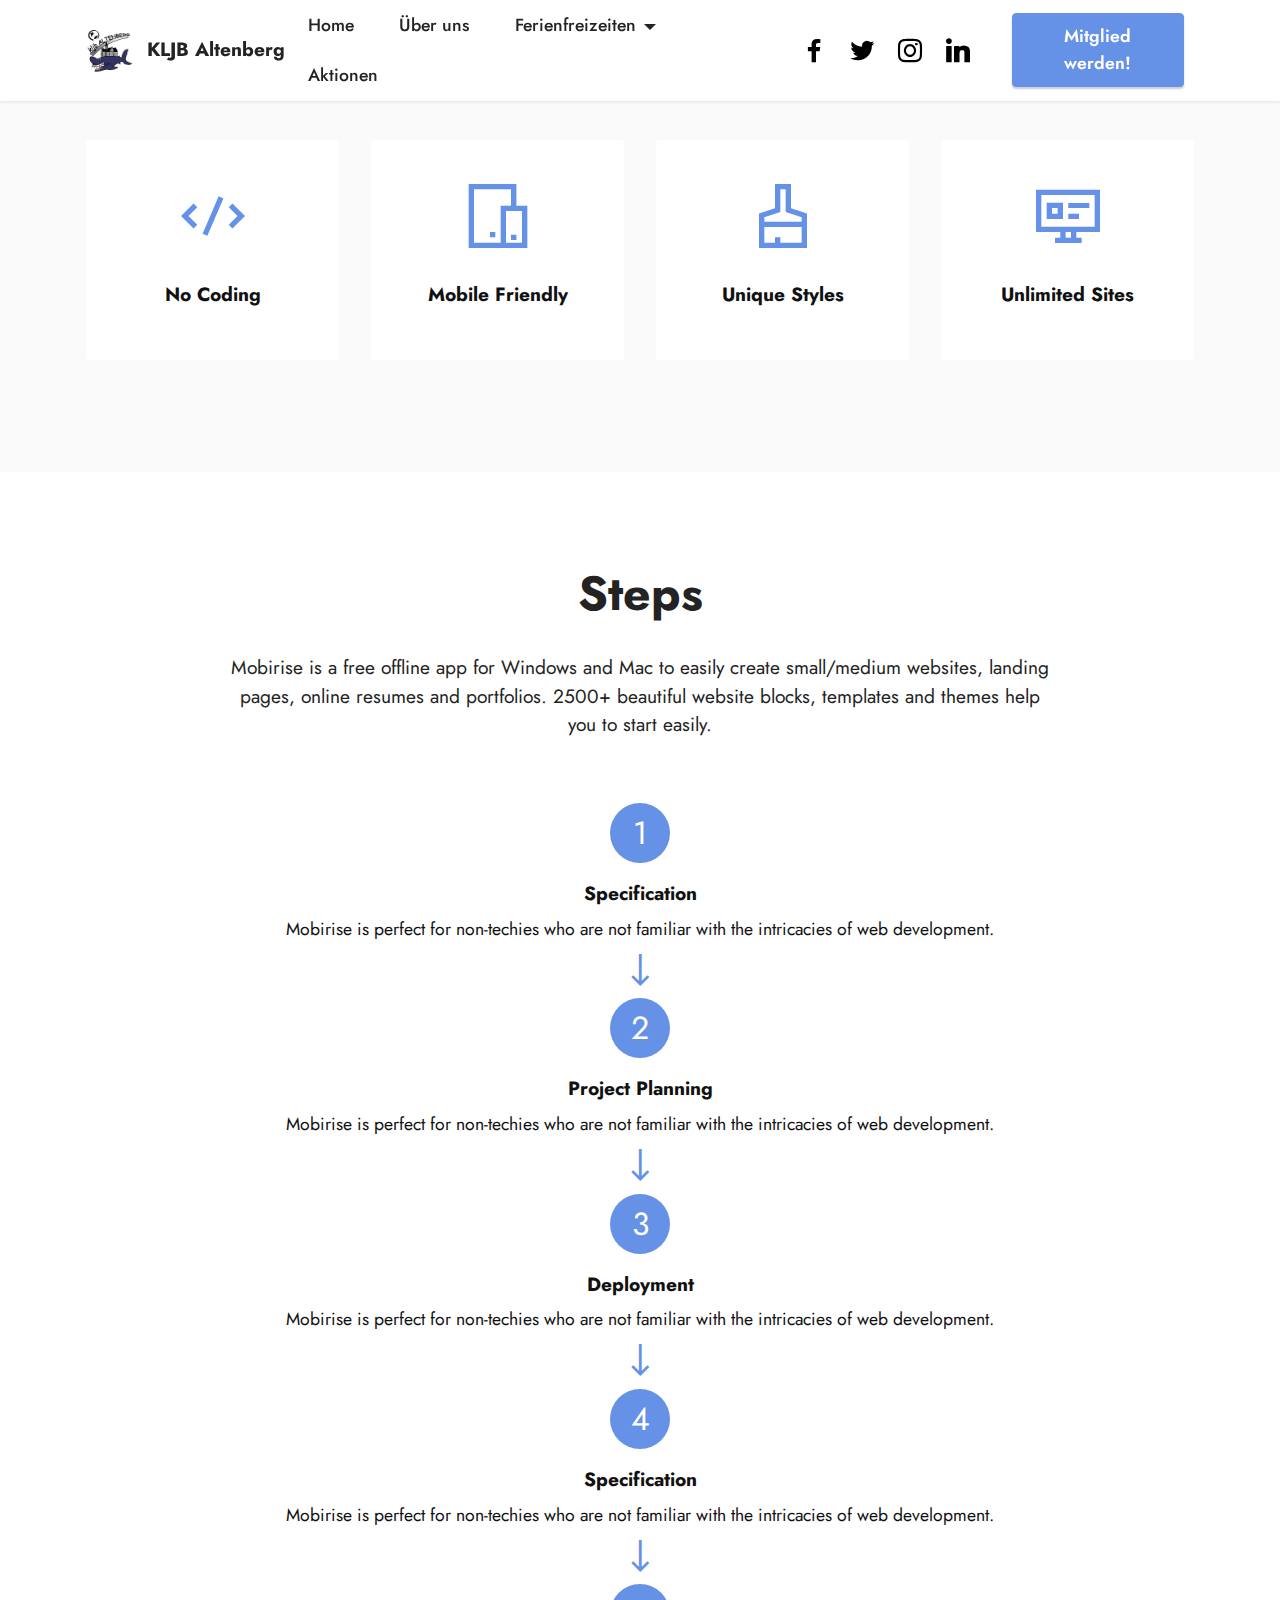
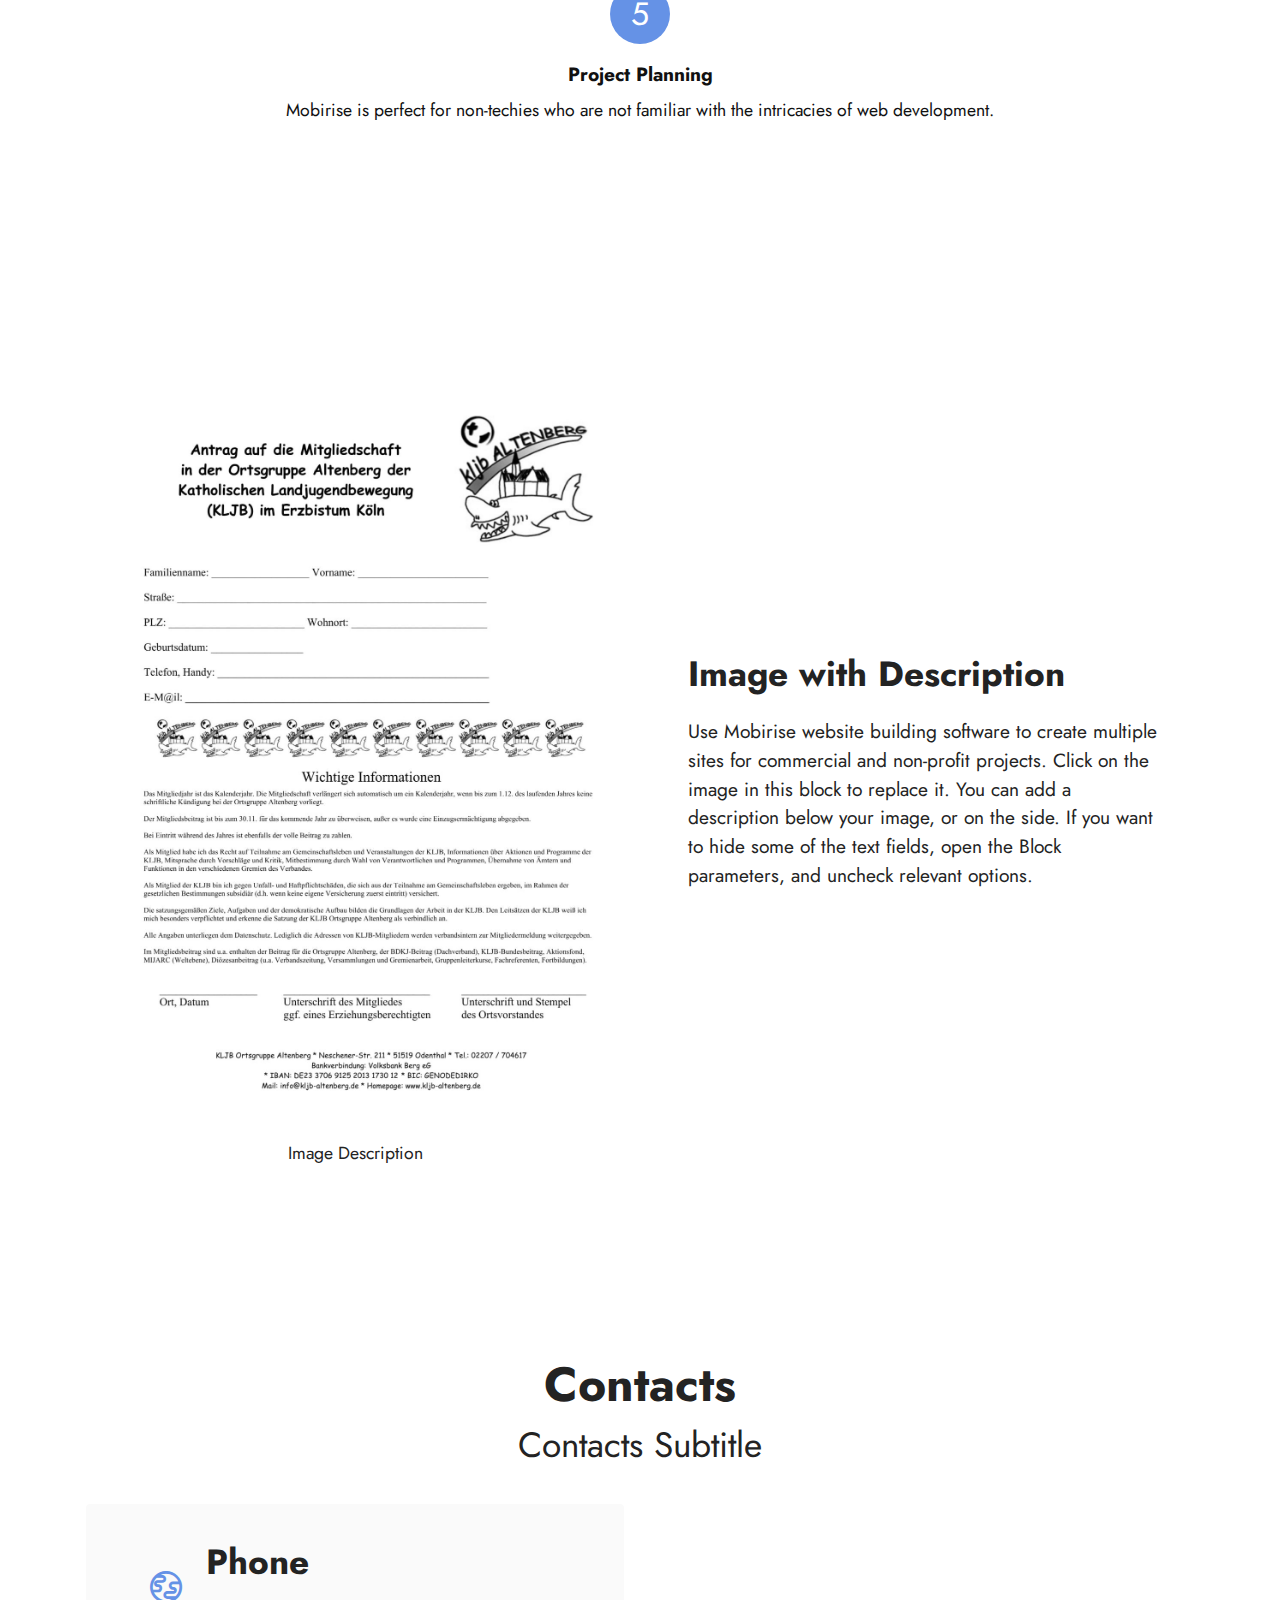
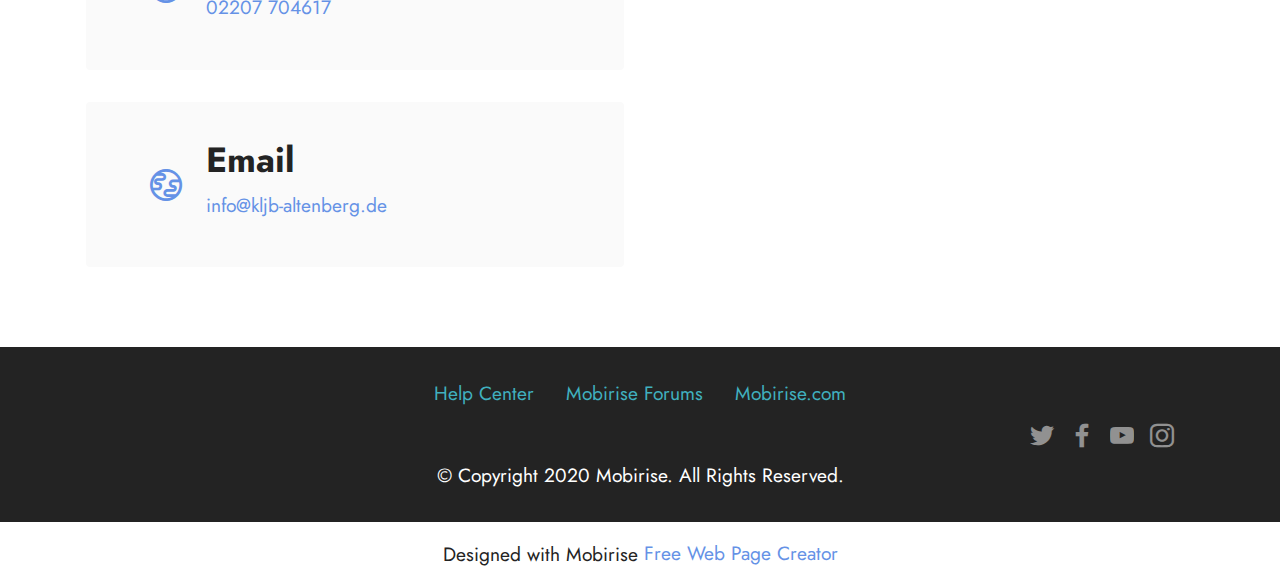
==== mitglied.html @ 887a026b "create github pages" ====
<!DOCTYPE html>
<html  >
<head>
  <!-- Site made with Mobirise Website Builder v5.6.13, https://mobirise.com -->
  <meta charset="UTF-8">
  <meta http-equiv="X-UA-Compatible" content="IE=edge">
  <meta name="generator" content="Mobirise v5.6.13, mobirise.com">
  <meta name="twitter:card" content="summary_large_image"/>
  <meta name="twitter:image:src" content="">
  <meta property="og:image" content="">
  <meta name="twitter:title" content="mitglied">
  <meta name="viewport" content="width=device-width, initial-scale=1, minimum-scale=1">
  <link rel="shortcut icon" href="assets/images/kljb-logo-png.webp" type="image/x-icon">
  <meta name="description" content="">
  
  
  <title>mitglied</title>
  <link rel="stylesheet" href="assets/web/assets/mobirise-icons2/mobirise2.css">
  <link rel="stylesheet" href="assets/bootstrap/css/bootstrap.min.css">
  <link rel="stylesheet" href="assets/bootstrap/css/bootstrap-grid.min.css">
  <link rel="stylesheet" href="assets/bootstrap/css/bootstrap-reboot.min.css">
  <link rel="stylesheet" href="assets/dropdown/css/style.css">
  <link rel="stylesheet" href="assets/socicon/css/styles.css">
  <link rel="stylesheet" href="assets/theme/css/style.css">
  <link rel="preload" href="https://fonts.googleapis.com/css?family=Jost:100,200,300,400,500,600,700,800,900,100i,200i,300i,400i,500i,600i,700i,800i,900i&display=swap" as="style" onload="this.onload=null;this.rel='stylesheet'">
  <noscript><link rel="stylesheet" href="https://fonts.googleapis.com/css?family=Jost:100,200,300,400,500,600,700,800,900,100i,200i,300i,400i,500i,600i,700i,800i,900i&display=swap"></noscript>
  <link rel="preload" as="style" href="assets/mobirise/css/mbr-additional.css"><link rel="stylesheet" href="assets/mobirise/css/mbr-additional.css" type="text/css">
  
  
  
  
</head>
<body>
  
  <section data-bs-version="5.1" class="menu menu3 cid-tlSyZXqXG0" once="menu" id="menu3-u">
    
    <nav class="navbar navbar-dropdown navbar-fixed-top navbar-expand-lg">
        <div class="container">
            <div class="navbar-brand">
                <span class="navbar-logo">
                    <a href="https://mobiri.se">
                        <img src="assets/images/kljb-logo-png.webp" alt="Mobirise Website Builder" style="height: 3rem;">
                    </a>
                </span>
                <span class="navbar-caption-wrap"><a class="navbar-caption text-black display-7" href="https://mobiri.se">KLJB Altenberg</a></span>
            </div>
            <button class="navbar-toggler" type="button" data-toggle="collapse" data-bs-toggle="collapse" data-target="#navbarSupportedContent" data-bs-target="#navbarSupportedContent" aria-controls="navbarNavAltMarkup" aria-expanded="false" aria-label="Toggle navigation">
                <div class="hamburger">
                    <span></span>
                    <span></span>
                    <span></span>
                    <span></span>
                </div>
            </button>
            <div class="collapse navbar-collapse" id="navbarSupportedContent">
                <ul class="navbar-nav nav-dropdown" data-app-modern-menu="true"><li class="nav-item"><a class="nav-link link text-black show display-4" href="https://mobiri.se" aria-expanded="false">Home</a></li><li class="nav-item"><a class="nav-link link text-black show display-4" href="https://mobiri.se">Über uns</a></li>
                    <li class="nav-item dropdown"><a class="nav-link link text-black dropdown-toggle display-4" href="https://mobiri.se" data-toggle="dropdown-submenu" data-bs-toggle="dropdown" data-bs-auto-close="outside" aria-expanded="false">Ferienfreizeiten</a><div class="dropdown-menu" aria-labelledby="dropdown-281"><a class="text-black dropdown-item display-4" href="https://mobiri.se">Pfingstlager</a><a class="text-black dropdown-item display-4" href="https://mobiri.se">Kinderlager</a><a class="text-black dropdown-item display-4" href="https://mobiri.se">Jugendlager</a></div></li>
                    <li class="nav-item"><a class="nav-link link text-black display-4" href="https://mobiri.se">Aktionen</a>
                    </li></ul>
                <div class="icons-menu">
                    <a class="iconfont-wrapper" href="https://mobiri.se" target="_blank">
                        <span class="p-2 mbr-iconfont socicon-facebook socicon"></span>
                    </a>
                    <a class="iconfont-wrapper" href="https://mobiri.se" target="_blank">
                        <span class="p-2 mbr-iconfont socicon-twitter socicon"></span>
                    </a>
                    <a class="iconfont-wrapper" href="https://mobiri.se" target="_blank">
                        <span class="p-2 mbr-iconfont socicon-instagram socicon"></span>
                    </a>
                    <a class="iconfont-wrapper" href="https://mobiri.se" target="_blank">
                        <span class="p-2 mbr-iconfont socicon-linkedin socicon"></span>
                    </a>
                </div>
                <div class="navbar-buttons mbr-section-btn"><a class="btn btn-primary display-4" href="https://mobiri.se">Mitglied werden!</a></div>
            </div>
        </div>
    </nav>
</section>

<section data-bs-version="5.1" class="features1 cid-tlSVbT55oX" id="features2-w">

    

    
    
    <div class="container">
        <div class="row justify-content-center">
            <div class="col-12 col-md-6 col-lg-3">
                <div class="card-wrapper">
                    <div class="card-box align-center">
                        <span class="mbr-iconfont mobi-mbri-code mobi-mbri"></span>
                        <h4 class="card-title align-center mbr-black mbr-fonts-style display-7">
                            <strong>No Coding</strong>
                        </h4>
                    </div>
                </div>
            </div>
            <div class="col-12 col-md-6 col-lg-3">
                <div class="card-wrapper">
                    <div class="card-box align-center">
                        <span class="mbr-iconfont mobi-mbri-devices mobi-mbri"></span>
                        <h4 class="card-title align-center mbr-black mbr-fonts-style display-7">
                            <strong>Mobile Friendly</strong>
                        </h4>
                    </div>
                </div>
            </div>
            <div class="col-12 col-md-6 col-lg-3">
                <div class="card-wrapper">
                    <div class="card-box align-center">
                        <span class="mbr-iconfont mobi-mbri-website-theme-2 mobi-mbri"></span>
                        <h4 class="card-title align-center mbr-black mbr-fonts-style display-7">
                            <strong>Unique Styles</strong>
                        </h4>
                    </div>
                </div>
            </div>
            <div class="col-12 col-md-6 col-lg-3">
                <div class="card-wrapper">
                    <div class="card-box align-center">
                        <span class="mbr-iconfont mobi-mbri-sites mobi-mbri"></span>
                        <h4 class="card-title align-center mbr-black mbr-fonts-style display-7">
                            <strong>Unlimited Sites</strong>
                        </h4>
                    </div>
                </div>
            </div>
        </div>
    </div>
</section>

<section data-bs-version="5.1" class="features20 cid-tlSVBSsB6l" id="features21-y">

    

    
    
    <div class="container">
        <div class="row justify-content-center">
            <div class="col-md-12 col-lg-9">
                <div class="card-wrapper mb-4">
                    <div class="card-box align-center">
                        <h4 class="card-title mbr-fonts-style mb-4 display-2">
                            <strong>Steps</strong>
                        </h4>
                        <p class="mbr-text mbr-fonts-style mb-4 display-7">
                            Mobirise is a free offline app for Windows and Mac to easily create small/medium websites,
                            landing pages, online resumes and portfolios. 2500+ beautiful website blocks, templates and
                            themes help you to start easily.</p>
                        
                    </div>
                </div>
            </div>
            <div class="col-12 col-md-8">
                <div class="item mbr-flex">
                    <div class="icon-wrap w-100">
                        <div class="icon-box">
                            <span class="step-number mbr-fonts-style display-5">1</span>
                        </div>
                    </div>
                    <div class="text-box">
                        <h4 class="icon-title card-title mbr-black mbr-fonts-style display-7">
                            <strong>Specification</strong>
                        </h4>
                        <h5 class="icon-text mbr-black mbr-fonts-style display-4">Mobirise is perfect for non-techies who
                            are not familiar with
                            the intricacies of web development.</h5>
                    </div>
                </div>
                <div class="item mbr-flex">
                    <div class="icon-wrap w-100">
                        <div class="icon-box">
                            <span class="step-number mbr-fonts-style display-5">2</span>
                        </div>
                    </div>
                    <div class="text-box">
                        <h4 class="icon-title card-title mbr-black mbr-fonts-style display-7">
                            <strong>Project Planning</strong>
                        </h4>
                        <h5 class="icon-text mbr-black mbr-fonts-style display-4">Mobirise is perfect for non-techies who
                            are not familiar with
                            the intricacies of web development.</h5>
                    </div>
                </div>
                <div class="item mbr-flex">
                    <div class="icon-wrap w-100">
                        <div class="icon-box">
                            <span class="step-number mbr-fonts-style display-5">3</span>
                        </div>
                    </div>
                    <div class="text-box">
                        <h4 class="icon-title card-title mbr-black mbr-fonts-style display-7">
                            <strong>Deployment</strong>
                        </h4>
                        <h5 class="icon-text mbr-black mbr-fonts-style display-4">Mobirise is perfect for non-techies who
                            are not familiar with
                            the intricacies of web development.</h5>
                    </div>
                </div>
                <div class="item mbr-flex">
                    <div class="icon-wrap w-100">
                        <div class="icon-box">
                            <span class="step-number mbr-fonts-style display-5">4</span>
                        </div>
                    </div>
                    <div class="text-box">
                        <h4 class="icon-title card-title mbr-black mbr-fonts-style display-7">
                            <strong>Specification</strong>
                        </h4>
                        <h5 class="icon-text mbr-black mbr-fonts-style display-4">Mobirise is perfect for non-techies who
                            are not familiar with
                            the intricacies of web development.</h5>
                    </div>
                </div>
                <div class="item mbr-flex last">
                    <div class="icon-wrap w-100">
                        <div class="icon-box">
                            <span class="step-number mbr-fonts-style display-5">5</span>
                        </div>
                    </div>
                    <div class="text-box">
                        <h4 class="icon-title card-title mbr-black mbr-fonts-style display-7">
                            <strong>Project Planning</strong>
                        </h4>
                        <h5 class="icon-text mbr-black mbr-fonts-style display-4">Mobirise is perfect for non-techies who
                            are not familiar with
                            the intricacies of web development.</h5>
                    </div>
                </div>
                
                
                
                
                
            </div>
        </div>
    </div>
</section>

<section data-bs-version="5.1" class="image1 cid-tlSW66Qr6v" id="image1-z">
    

    
    

    <div class="container">
        <div class="row align-items-center">
            <div class="col-12 col-lg-6">
                <div class="image-wrapper">
                    <img src="assets/images/0fe82f-277fedc7903e430dbcda67d819dd525b-1-1256x1777.jpg" alt="Mobirise Website Builder">
                    <p class="mbr-description mbr-fonts-style pt-2 align-center display-4">
                    Image Description</p>
                </div>
            </div>
            <div class="col-12 col-lg">
                <div class="text-wrapper">
                    <h3 class="mbr-section-title mbr-fonts-style mb-3 display-5">
                        <strong>Image with Description</strong></h3>
                    <p class="mbr-text mbr-fonts-style display-7">
                        Use Mobirise website building software to create multiple sites for commercial and non-profit projects. Click on the image in this block to replace it. You can add a description below your image, or on the side. If you want to hide some of the text fields, open the Block parameters, and uncheck relevant options.</p>
                </div>
            </div>
        </div>
    </div>
</section>

<section data-bs-version="5.1" class="contacts3 map1 cid-tlSVq0RDp9" id="contacts3-x">

    

    
    
    <div class="container">
        <div class="mbr-section-head">
            <h3 class="mbr-section-title mbr-fonts-style align-center mb-0 display-2">
                <strong>Contacts</strong>
            </h3>
            <h4 class="mbr-section-subtitle mbr-fonts-style align-center mb-0 mt-2 display-5">
                Contacts Subtitle
            </h4>
        </div>
        <div class="row justify-content-center mt-4">
            <div class="card col-12 col-md-6">
                <div class="card-wrapper">
                    <div class="image-wrapper">
                        <span class="mbr-iconfont mobi-mbri-globe mobi-mbri"></span>
                    </div>
                    <div class="text-wrapper">
                        <h6 class="card-title mbr-fonts-style mb-1 display-5">
                            <strong>Phone</strong>
                        </h6>
                        <p class="mbr-text mbr-fonts-style display-7">
                            <a href="tel:+12345678910" class="text-primary">02207 704617</a>
                        </p>
                    </div>
                </div>
                <div class="card-wrapper">
                    <div class="image-wrapper">
                        <span class="mbr-iconfont mobi-mbri-globe mobi-mbri"></span>
                    </div>
                    <div class="text-wrapper">
                        <h6 class="card-title mbr-fonts-style mb-1 display-5">
                            <strong>Email</strong>
                        </h6>
                        <p class="mbr-text mbr-fonts-style display-7">
                            <a href="mailto:info@site.com" class="text-primary">info@kljb-altenberg.de</a></p>
                    </div>
                </div>
            </div>
            <div class="map-wrapper col-12 col-md-6">
                <div class="google-map"></div>
            </div>
        </div>
    </div>
</section>

<section data-bs-version="5.1" class="footer3 cid-s48P1Icc8J" once="footers" id="footer3-v">

    

    

    <div class="container">
        <div class="media-container-row align-center mbr-white">
            <div class="row row-links">
                <ul class="foot-menu">
                    
                    
                    
                    
                    
                <li class="foot-menu-item mbr-fonts-style display-7"><a href="https://mobirise.com/help/" class="text-success">Help Center</a></li><li class="foot-menu-item mbr-fonts-style display-7"><a href="http://forums.mobirise.com/" class="text-success">Mobirise Forums</a></li><li class="foot-menu-item mbr-fonts-style display-7"><a href="https://mobirise.com/" class="text-success">Mobirise.com</a></li></ul>
            </div>
            <div class="row social-row">
                <div class="social-list align-right pb-2">
                    
                    
                    
                    
                    
                    
                <div class="soc-item">
                        <a href="https://twitter.com/mobirise" target="_blank">
                            <span class="socicon-twitter socicon mbr-iconfont mbr-iconfont-social"></span>
                        </a>
                    </div><div class="soc-item">
                        <a href="https://www.facebook.com/pages/Mobirise/1616226671953247" target="_blank">
                            <span class="socicon-facebook socicon mbr-iconfont mbr-iconfont-social"></span>
                        </a>
                    </div><div class="soc-item">
                        <a href="https://www.youtube.com/c/mobirise" target="_blank">
                            <span class="socicon-youtube socicon mbr-iconfont mbr-iconfont-social"></span>
                        </a>
                    </div><div class="soc-item">
                        <a href="https://instagram.com/mobirise" target="_blank">
                            <span class="mbr-iconfont mbr-iconfont-social socicon-instagram socicon"></span>
                        </a>
                    </div></div>
            </div>
            <div class="row row-copirayt">
                <p class="mbr-text mb-0 mbr-fonts-style mbr-white align-center display-7">
                    © Copyright 2020 Mobirise. All Rights Reserved.
                </p>
            </div>
        </div>
    </div>
</section><section class="display-7" style="padding: 0;align-items: center;justify-content: center;flex-wrap: wrap;    align-content: center;display: flex;position: relative;height: 4rem;"><a href="https://mobiri.se/2896449" style="flex: 1 1;height: 4rem;position: absolute;width: 100%;z-index: 1;"><img alt="" style="height: 4rem;" src="[data-uri]"></a><p style="margin: 0;text-align: center;" class="display-7">Designed with Mobirise &#8204;</p><a style="z-index:1" href="https://mobirise.com/web-page-maker.html">Free Web Page Creator</a></section><script src="assets/bootstrap/js/bootstrap.bundle.min.js"></script>  <script src="assets/smoothscroll/smooth-scroll.js"></script>  <script src="assets/ytplayer/index.js"></script>  <script src="assets/dropdown/js/navbar-dropdown.js"></script>  <script src="assets/theme/js/script.js"></script>  
  
  
</body>
</html>
---- assets/web/assets/mobirise-icons2/mobirise2.css ----
@font-face {
  font-family: 'Moririse2';
  font-display: swap;
  src:  url('mobirise2.eot?f2bix4');
  src:  url('mobirise2.eot?f2bix4#iefix') format('embedded-opentype'),
    url('mobirise2.ttf?f2bix4') format('truetype'),
    url('mobirise2.woff?f2bix4') format('woff'),
    url('mobirise2.svg?f2bix4#mobirise2') format('svg');
  font-weight: normal;
  font-style: normal;
}

[class^="mobi-"], [class*=" mobi-"] {
  /* use !important to prevent issues with browser extensions that change fonts */
  font-family: 'Moririse2' !important;
  speak: none;
  font-style: normal;
  font-weight: normal;
  font-variant: normal;
  text-transform: none;
  line-height: 1;

  /* Better Font Rendering =========== */
  -webkit-font-smoothing: antialiased;
  -moz-osx-font-smoothing: grayscale;
}

.mobi-mbri-add-submenu:before {
  content: "\e900";
}
.mobi-mbri-alert:before {
  content: "\e901";
}
.mobi-mbri-align-center:before {
  content: "\e902";
}
.mobi-mbri-align-justify:before {
  content: "\e903";
}
.mobi-mbri-align-left:before {
  content: "\e904";
}
.mobi-mbri-align-right:before {
  content: "\e905";
}
.mobi-mbri-android:before {
  content: "\e906";
}
.mobi-mbri-apple:before {
  content: "\e907";
}
.mobi-mbri-arrow-down:before {
  content: "\e908";
}
.mobi-mbri-arrow-next:before {
  content: "\e909";
}
.mobi-mbri-arrow-prev:before {
  content: "\e90a";
}
.mobi-mbri-arrow-up:before {
  content: "\e90b";
}
.mobi-mbri-bold:before {
  content: "\e90c";
}
.mobi-mbri-bookmark:before {
  content: "\e90d";
}
.mobi-mbri-bootstrap:before {
  content: "\e90e";
}
.mobi-mbri-briefcase:before {
  content: "\e90f";
}
.mobi-mbri-browse:before {
  content: "\e910";
}
.mobi-mbri-bulleted-list:before {
  content: "\e911";
}
.mobi-mbri-calendar:before {
  content: "\e912";
}
.mobi-mbri-camera:before {
  content: "\e913";
}
.mobi-mbri-cart-add:before {
  content: "\e914";
}
.mobi-mbri-cart-full:before {
  content: "\e915";
}
.mobi-mbri-cash:before {
  content: "\e916";
}
.mobi-mbri-change-style:before {
  content: "\e917";
}
.mobi-mbri-chat:before {
  content: "\e918";
}
.mobi-mbri-clock:before {
  content: "\e919";
}
.mobi-mbri-close:before {
  content: "\e91a";
}
.mobi-mbri-cloud:before {
  content: "\e91b";
}
.mobi-mbri-code:before {
  content: "\e91c";
}
.mobi-mbri-contact-form:before {
  content: "\e91d";
}
.mobi-mbri-credit-card:before {
  content: "\e91e";
}
.mobi-mbri-cursor-click:before {
  content: "\e91f";
}
.mobi-mbri-cust-feedback:before {
  content: "\e920";
}
.mobi-mbri-database:before {
  content: "\e921";
}
.mobi-mbri-delivery:before {
  content: "\e922";
}
.mobi-mbri-desktop:before {
  content: "\e923";
}
.mobi-mbri-devices:before {
  content: "\e924";
}
.mobi-mbri-down:before {
  content: "\e925";
}
.mobi-mbri-download-2:before {
  content: "\e926";
}
.mobi-mbri-download:before {
  content: "\e927";
}
.mobi-mbri-drag-n-drop-2:before {
  content: "\e928";
}
.mobi-mbri-drag-n-drop:before {
  content: "\e929";
}
.mobi-mbri-edit-2:before {
  content: "\e92a";
}
.mobi-mbri-edit:before {
  content: "\e92b";
}
.mobi-mbri-error:before {
  content: "\e92c";
}
.mobi-mbri-extension:before {
  content: "\e92d";
}
.mobi-mbri-features:before {
  content: "\e92e";
}
.mobi-mbri-file:before {
  content: "\e92f";
}
.mobi-mbri-flag:before {
  content: "\e930";
}
.mobi-mbri-folder:before {
  content: "\e931";
}
.mobi-mbri-gift:before {
  content: "\e932";
}
.mobi-mbri-github:before {
  content: "\e933";
}
.mobi-mbri-globe-2:before {
  content: "\e934";
}
.mobi-mbri-globe:before {
  content: "\e935";
}
.mobi-mbri-growing-chart:before {
  content: "\e936";
}
.mobi-mbri-hearth:before {
  content: "\e937";
}
.mobi-mbri-help:before {
  content: "\e938";
}
.mobi-mbri-home:before {
  content: "\e939";
}
.mobi-mbri-hot-cup:before {
  content: "\e93a";
}
.mobi-mbri-idea:before {
  content: "\e93b";
}
.mobi-mbri-image-gallery:before {
  content: "\e93c";
}
.mobi-mbri-image-slider:before {
  content: "\e93d";
}
.mobi-mbri-info:before {
  content: "\e93e";
}
.mobi-mbri-italic:before {
  content: "\e93f";
}
.mobi-mbri-key:before {
  content: "\e940";
}
.mobi-mbri-laptop:before {
  content: "\e941";
}
.mobi-mbri-layers:before {
  content: "\e942";
}
.mobi-mbri-left-right:before {
  content: "\e943";
}
.mobi-mbri-left:before {
  content: "\e944";
}
.mobi-mbri-letter:before {
  content: "\e945";
}
.mobi-mbri-like:before {
  content: "\e946";
}
.mobi-mbri-link:before {
  content: "\e947";
}
.mobi-mbri-lock:before {
  content: "\e948";
}
.mobi-mbri-login:before {
  content: "\e949";
}
.mobi-mbri-logout:before {
  content: "\e94a";
}
.mobi-mbri-magic-stick:before {
  content: "\e94b";
}
.mobi-mbri-map-pin:before {
  content: "\e94c";
}
.mobi-mbri-menu:before {
  content: "\e94d";
}
.mobi-mbri-mobile-2:before {
  content: "\e94e";
}
.mobi-mbri-mobile-horizontal:before {
  content: "\e94f";
}
.mobi-mbri-mobile:before {
  content: "\e950";
}
.mobi-mbri-mobirise:before {
  content: "\e951";
}
.mobi-mbri-more-horizontal:before {
  content: "\e952";
}
.mobi-mbri-more-vertical:before {
  content: "\e953";
}
.mobi-mbri-music:before {
  content: "\e954";
}
.mobi-mbri-new-file:before {
  content: "\e955";
}
.mobi-mbri-numbered-list:before {
  content: "\e956";
}
.mobi-mbri-opened-folder:before {
  content: "\e957";
}
.mobi-mbri-pages:before {
  content: "\e958";
}
.mobi-mbri-paper-plane:before {
  content: "\e959";
}
.mobi-mbri-paperclip:before {
  content: "\e95a";
}
.mobi-mbri-phone:before {
  content: "\e95b";
}
.mobi-mbri-photo:before {
  content: "\e95c";
}
.mobi-mbri-photos:before {
  content: "\e95d";
}
.mobi-mbri-pin:before {
  content: "\e95e";
}
.mobi-mbri-play:before {
  content: "\e95f";
}
.mobi-mbri-plus:before {
  content: "\e960";
}
.mobi-mbri-preview:before {
  content: "\e961";
}
.mobi-mbri-print:before {
  content: "\e962";
}
.mobi-mbri-protect:before {
  content: "\e963";
}
.mobi-mbri-question:before {
  content: "\e964";
}
.mobi-mbri-quote-left:before {
  content: "\e965";
}
.mobi-mbri-quote-right:before {
  content: "\e966";
}
.mobi-mbri-redo:before {
  content: "\e967";
}
.mobi-mbri-refresh:before {
  content: "\e968";
}
.mobi-mbri-responsive-2:before {
  content: "\e969";
}
.mobi-mbri-responsive:before {
  content: "\e96a";
}
.mobi-mbri-right:before {
  content: "\e96b";
}
.mobi-mbri-rocket:before {
  content: "\e96c";
}
.mobi-mbri-sad-face:before {
  content: "\e96d";
}
.mobi-mbri-sale:before {
  content: "\e96e";
}
.mobi-mbri-save:before {
  content: "\e96f";
}
.mobi-mbri-search:before {
  content: "\e970";
}
.mobi-mbri-setting-2:before {
  content: "\e971";
}
.mobi-mbri-setting-3:before {
  content: "\e972";
}
.mobi-mbri-setting:before {
  content: "\e973";
}
.mobi-mbri-share:before {
  content: "\e974";
}
.mobi-mbri-shopping-bag:before {
  content: "\e975";
}
.mobi-mbri-shopping-basket:before {
  content: "\e976";
}
.mobi-mbri-shopping-cart:before {
  content: "\e977";
}
.mobi-mbri-sites:before {
  content: "\e978";
}
.mobi-mbri-smile-face:before {
  content: "\e979";
}
.mobi-mbri-speed:before {
  content: "\e97a";
}
.mobi-mbri-star:before {
  content: "\e97b";
}
.mobi-mbri-success:before {
  content: "\e97c";
}
.mobi-mbri-sun:before {
  content: "\e97d";
}
.mobi-mbri-sun2:before {
  content: "\e97e";
}
.mobi-mbri-tablet-vertical:before {
  content: "\e97f";
}
.mobi-mbri-tablet:before {
  content: "\e980";
}
.mobi-mbri-target:before {
  content: "\e981";
}
.mobi-mbri-timer:before {
  content: "\e982";
}
.mobi-mbri-to-ftp:before {
  content: "\e983";
}
.mobi-mbri-to-local-drive:before {
  content: "\e984";
}
.mobi-mbri-touch-swipe:before {
  content: "\e985";
}
.mobi-mbri-touch:before {
  content: "\e986";
}
.mobi-mbri-trash:before {
  content: "\e987";
}
.mobi-mbri-underline:before {
  content: "\e988";
}
.mobi-mbri-undo:before {
  content: "\e989";
}
.mobi-mbri-unlink:before {
  content: "\e98a";
}
.mobi-mbri-unlock:before {
  content: "\e98b";
}
.mobi-mbri-up-down:before {
  content: "\e98c";
}
.mobi-mbri-up:before {
  content: "\e98d";
}
.mobi-mbri-update:before {
  content: "\e98e";
}
.mobi-mbri-upload-2:before {
  content: "\e98f";
}
.mobi-mbri-upload:before {
  content: "\e990";
}
.mobi-mbri-user-2:before {
  content: "\e991";
}
.mobi-mbri-user:before {
  content: "\e992";
}
.mobi-mbri-users:before {
  content: "\e993";
}
.mobi-mbri-video-play:before {
  content: "\e994";
}
.mobi-mbri-video:before {
  content: "\e995";
}
.mobi-mbri-watch:before {
  content: "\e996";
}
.mobi-mbri-website-theme-2:before {
  content: "\e997";
}
.mobi-mbri-website-theme:before {
  content: "\e998";
}
.mobi-mbri-wifi:before {
  content: "\e999";
}
.mobi-mbri-windows:before {
  content: "\e99a";
}
.mobi-mbri-zoom-in:before {
  content: "\e99b";
}
.mobi-mbri-zoom-out:before {
  content: "\e99c";
}
---- assets/dropdown/css/style.css ----
.navbar-dropdown {
  left: 0;
  padding: 0;
  position: absolute;
  right: 0;
  top: 0;
  transition: all 0.45s ease;
  z-index: 1030;
  background: #282828; }
  .navbar-dropdown .navbar-logo {
    margin-right: 0.8rem;
    transition: margin 0.3s ease-in-out;
    vertical-align: middle; }
    .navbar-dropdown .navbar-logo img {
      height: 3.125rem;
      transition: all 0.3s ease-in-out; }
    .navbar-dropdown .navbar-logo.mbr-iconfont {
      font-size: 3.125rem;
      line-height: 3.125rem; }
  .navbar-dropdown .navbar-caption {
    font-weight: 700;
    white-space: normal;
    vertical-align: -4px;
    line-height: 3.125rem !important; }
    .navbar-dropdown .navbar-caption, .navbar-dropdown .navbar-caption:hover {
      color: inherit;
      text-decoration: none; }
  .navbar-dropdown .mbr-iconfont + .navbar-caption {
    vertical-align: -1px; }
  .navbar-dropdown.navbar-fixed-top {
    position: fixed; }
  .navbar-dropdown .navbar-brand span {
    vertical-align: -4px; }
  .navbar-dropdown.bg-color.transparent {
    background: none; }
  .navbar-dropdown.navbar-short .navbar-brand {
    padding: 0.625rem 0; }
    .navbar-dropdown.navbar-short .navbar-brand span {
      vertical-align: -1px; }
  .navbar-dropdown.navbar-short .navbar-caption {
    line-height: 2.375rem !important;
    vertical-align: -2px; }
  .navbar-dropdown.navbar-short .navbar-logo {
    margin-right: 0.5rem; }
    .navbar-dropdown.navbar-short .navbar-logo img {
      height: 2.375rem; }
    .navbar-dropdown.navbar-short .navbar-logo.mbr-iconfont {
      font-size: 2.375rem;
      line-height: 2.375rem; }
  .navbar-dropdown.navbar-short .mbr-table-cell {
    height: 3.625rem; }
  .navbar-dropdown .navbar-close {
    left: 0.6875rem;
    position: fixed;
    top: 0.75rem;
    z-index: 1000; }
  .navbar-dropdown .hamburger-icon {
    content: "";
    display: inline-block;
    vertical-align: middle;
    width: 16px;
    -webkit-box-shadow: 0 -6px 0 1px #282828,0 0 0 1px #282828,0 6px 0 1px #282828;
    -moz-box-shadow: 0 -6px 0 1px #282828,0 0 0 1px #282828,0 6px 0 1px #282828;
    box-shadow: 0 -6px 0 1px #282828,0 0 0 1px #282828,0 6px 0 1px #282828; }

.dropdown-menu .dropdown-toggle[data-toggle="dropdown-submenu"]::after {
  border-bottom: 0.35em solid transparent;
  border-left: 0.35em solid;
  border-right: 0;
  border-top: 0.35em solid transparent;
  margin-left: 0.3rem; }

.dropdown-menu .dropdown-item:focus {
  outline: 0; }

.nav-dropdown {
  font-size: 0.75rem;
  font-weight: 500;
  height: auto !important; }
  .nav-dropdown .nav-btn {
    padding-left: 1rem; }
  .nav-dropdown .link {
    margin: .667em 1.667em;
    font-weight: 500;
    padding: 0;
    transition: color .2s ease-in-out; }
    .nav-dropdown .link.dropdown-toggle {
      margin-right: 2.583em; }
      .nav-dropdown .link.dropdown-toggle::after {
        margin-left: .25rem;
        border-top: 0.35em solid;
        border-right: 0.35em solid transparent;
        border-left: 0.35em solid transparent;
        border-bottom: 0; }
      .nav-dropdown .link.dropdown-toggle[aria-expanded="true"] {
        margin: 0;
        padding: 0.667em 3.263em  0.667em 1.667em; }
  .nav-dropdown .link::after,
  .nav-dropdown .dropdown-item::after {
    color: inherit; }
  .nav-dropdown .btn {
    font-size: 0.75rem;
    font-weight: 700;
    letter-spacing: 0;
    margin-bottom: 0;
    padding-left: 1.25rem;
    padding-right: 1.25rem; }
  .nav-dropdown .dropdown-menu {
    border-radius: 0;
    border: 0;
    left: 0;
    margin: 0;
    padding-bottom: 1.25rem;
    padding-top: 1.25rem;
    position: relative; }
  .nav-dropdown .dropdown-submenu {
    margin-left: 0.125rem;
    top: 0; }
  .nav-dropdown .dropdown-item {
    font-weight: 500;
    line-height: 2;
    padding: 0.3846em 4.615em 0.3846em 1.5385em;
    position: relative;
    transition: color .2s ease-in-out, background-color .2s ease-in-out; }
    .nav-dropdown .dropdown-item::after {
      margin-top: -0.3077em;
      position: absolute;
      right: 1.1538em;
      top: 50%; }
    .nav-dropdown .dropdown-item:focus, .nav-dropdown .dropdown-item:hover {
      background: none; }

@media (max-width: 767px) {
  .nav-dropdown.navbar-toggleable-sm {
    bottom: 0;
    display: none;
    left: 0;
    overflow-x: hidden;
    position: fixed;
    top: 0;
    transform: translateX(-100%);
    -ms-transform: translateX(-100%);
    -webkit-transform: translateX(-100%);
    width: 18.75rem;
    z-index: 999; } }
.nav-dropdown.navbar-toggleable-xl {
  bottom: 0;
  display: none;
  left: 0;
  overflow-x: hidden;
  position: fixed;
  top: 0;
  transform: translateX(-100%);
  -ms-transform: translateX(-100%);
  -webkit-transform: translateX(-100%);
  width: 18.75rem;
  z-index: 999; }

.nav-dropdown-sm {
  display: block !important;
  overflow-x: hidden;
  overflow: auto;
  padding-top: 3.875rem; }
  .nav-dropdown-sm::after {
    content: "";
    display: block;
    height: 3rem;
    width: 100%; }
  .nav-dropdown-sm.collapse.in ~ .navbar-close {
    display: block !important; }
  .nav-dropdown-sm.collapsing, .nav-dropdown-sm.collapse.in {
    transform: translateX(0);
    -ms-transform: translateX(0);
    -webkit-transform: translateX(0);
    transition: all 0.25s ease-out;
    -webkit-transition: all 0.25s ease-out;
    background: #282828; }
  .nav-dropdown-sm.collapsing[aria-expanded="false"] {
    transform: translateX(-100%);
    -ms-transform: translateX(-100%);
    -webkit-transform: translateX(-100%); }
  .nav-dropdown-sm .nav-item {
    display: block;
    margin-left: 0 !important;
    padding-left: 0; }
  .nav-dropdown-sm .link,
  .nav-dropdown-sm .dropdown-item {
    border-top: 1px dotted rgba(255, 255, 255, 0.1);
    font-size: 0.8125rem;
    line-height: 1.6;
    margin: 0 !important;
    padding: 0.875rem 2.4rem 0.875rem 1.5625rem !important;
    position: relative;
    white-space: normal; }
    .nav-dropdown-sm .link:focus, .nav-dropdown-sm .link:hover,
    .nav-dropdown-sm .dropdown-item:focus,
    .nav-dropdown-sm .dropdown-item:hover {
      background: rgba(0, 0, 0, 0.2) !important;
      color: #c0a375; }
  .nav-dropdown-sm .nav-btn {
    position: relative;
    padding: 1.5625rem 1.5625rem 0 1.5625rem; }
    .nav-dropdown-sm .nav-btn::before {
      border-top: 1px dotted rgba(255, 255, 255, 0.1);
      content: "";
      left: 0;
      position: absolute;
      top: 0;
      width: 100%; }
    .nav-dropdown-sm .nav-btn + .nav-btn {
      padding-top: 0.625rem; }
      .nav-dropdown-sm .nav-btn + .nav-btn::before {
        display: none; }
  .nav-dropdown-sm .btn {
    padding: 0.625rem 0; }
  .nav-dropdown-sm .dropdown-toggle[data-toggle="dropdown-submenu"]::after {
    margin-left: .25rem;
    border-top: 0.35em solid;
    border-right: 0.35em solid transparent;
    border-left: 0.35em solid transparent;
    border-bottom: 0; }
  .nav-dropdown-sm .dropdown-toggle[data-toggle="dropdown-submenu"][aria-expanded="true"]::after {
    border-top: 0;
    border-right: 0.35em solid transparent;
    border-left: 0.35em solid transparent;
    border-bottom: 0.35em solid; }
  .nav-dropdown-sm .dropdown-menu {
    margin: 0;
    padding: 0;
    position: relative;
    top: 0;
    left: 0;
    width: 100%;
    border: 0;
    float: none;
    border-radius: 0;
    background: none; }
  .nav-dropdown-sm .dropdown-submenu {
    left: 100%;
    margin-left: 0.125rem;
    margin-top: -1.25rem;
    top: 0; }

.navbar-toggleable-sm .nav-dropdown .dropdown-menu {
  position: absolute; }

.navbar-toggleable-sm .nav-dropdown .dropdown-submenu {
  left: 100%;
  margin-left: 0.125rem;
  margin-top: -1.25rem;
  top: 0; }

.navbar-toggleable-sm.opened .nav-dropdown .dropdown-menu {
  position: relative; }

.navbar-toggleable-sm.opened .nav-dropdown .dropdown-submenu {
  left: 0;
  margin-left: 00rem;
  margin-top: 0rem;
  top: 0; }

.is-builder .nav-dropdown.collapsing {
  transition: none !important; }
---- assets/socicon/css/styles.css ----
@charset "UTF-8";

@font-face {
  font-family: 'Socicon';
  src:  url('../fonts/socicon.eot');
  src:  url('../fonts/socicon.eot?#iefix') format('embedded-opentype'),
    url('../fonts/socicon.woff2') format('woff2'),
    url('../fonts/socicon.ttf') format('truetype'),
    url('../fonts/socicon.woff') format('woff'),
    url('../fonts/socicon.svg#socicon') format('svg');
  font-weight: normal;
  font-style: normal;
  font-display: swap;
}

[data-icon]:before {
  font-family: "socicon" !important;
  content: attr(data-icon);
  font-style: normal !important;
  font-weight: normal !important;
  font-variant: normal !important;
  text-transform: none !important;
  speak: none;
  line-height: 1;
  -webkit-font-smoothing: antialiased;
  -moz-osx-font-smoothing: grayscale;
}

[class^="socicon-"], [class*=" socicon-"] {
  /* use !important to prevent issues with browser extensions that change fonts */
  font-family: 'Socicon' !important;
  speak: none;
  font-style: normal;
  font-weight: normal;
  font-variant: normal;
  text-transform: none;
  line-height: 1;

  /* Better Font Rendering =========== */
  -webkit-font-smoothing: antialiased;
  -moz-osx-font-smoothing: grayscale;
}

.socicon-eitaa:before {
  content: "\e97c";
}
.socicon-soroush:before {
  content: "\e97d";
}
.socicon-bale:before {
  content: "\e97e";
}
.socicon-zazzle:before {
  content: "\e97b";
}
.socicon-society6:before {
  content: "\e97a";
}
.socicon-redbubble:before {
  content: "\e979";
}
.socicon-avvo:before {
  content: "\e978";
}
.socicon-stitcher:before {
  content: "\e977";
}
.socicon-googlehangouts:before {
  content: "\e974";
}
.socicon-dlive:before {
  content: "\e975";
}
.socicon-vsco:before {
  content: "\e976";
}
.socicon-flipboard:before {
  content: "\e973";
}
.socicon-ubuntu:before {
  content: "\e958";
}
.socicon-artstation:before {
  content: "\e959";
}
.socicon-invision:before {
  content: "\e95a";
}
.socicon-torial:before {
  content: "\e95b";
}
.socicon-collectorz:before {
  content: "\e95c";
}
.socicon-seenthis:before {
  content: "\e95d";
}
.socicon-googleplaymusic:before {
  content: "\e95e";
}
.socicon-debian:before {
  content: "\e95f";
}
.socicon-filmfreeway:before {
  content: "\e960";
}
.socicon-gnome:before {
  content: "\e961";
}
.socicon-itchio:before {
  content: "\e962";
}
.socicon-jamendo:before {
  content: "\e963";
}
.socicon-mix:before {
  content: "\e964";
}
.socicon-sharepoint:before {
  content: "\e965";
}
.socicon-tinder:before {
  content: "\e966";
}
.socicon-windguru:before {
  content: "\e967";
}
.socicon-cdbaby:before {
  content: "\e968";
}
.socicon-elementaryos:before {
  content: "\e969";
}
.socicon-stage32:before {
  content: "\e96a";
}
.socicon-tiktok:before {
  content: "\e96b";
}
.socicon-gitter:before {
  content: "\e96c";
}
.socicon-letterboxd:before {
  content: "\e96d";
}
.socicon-threema:before {
  content: "\e96e";
}
.socicon-splice:before {
  content: "\e96f";
}
.socicon-metapop:before {
  content: "\e970";
}
.socicon-naver:before {
  content: "\e971";
}
.socicon-remote:before {
  content: "\e972";
}
.socicon-internet:before {
  content: "\e957";
}
.socicon-moddb:before {
  content: "\e94b";
}
.socicon-indiedb:before {
  content: "\e94c";
}
.socicon-traxsource:before {
  content: "\e94d";
}
.socicon-gamefor:before {
  content: "\e94e";
}
.socicon-pixiv:before {
  content: "\e94f";
}
.socicon-myanimelist:before {
  content: "\e950";
}
.socicon-blackberry:before {
  content: "\e951";
}
.socicon-wickr:before {
  content: "\e952";
}
.socicon-spip:before {
  content: "\e953";
}
.socicon-napster:before {
  content: "\e954";
}
.socicon-beatport:before {
  content: "\e955";
}
.socicon-hackerone:before {
  content: "\e956";
}
.socicon-hackernews:before {
  content: "\e946";
}
.socicon-smashwords:before {
  content: "\e947";
}
.socicon-kobo:before {
  content: "\e948";
}
.socicon-bookbub:before {
  content: "\e949";
}
.socicon-mailru:before {
  content: "\e94a";
}
.socicon-gitlab:before {
  content: "\e945";
}
.socicon-instructables:before {
  content: "\e944";
}
.socicon-portfolio:before {
  content: "\e943";
}
.socicon-codered:before {
  content: "\e940";
}
.socicon-origin:before {
  content: "\e941";
}
.socicon-nextdoor:before {
  content: "\e942";
}
.socicon-udemy:before {
  content: "\e93f";
}
.socicon-livemaster:before {
  content: "\e93e";
}
.socicon-crunchbase:before {
  content: "\e93b";
}
.socicon-homefy:before {
  content: "\e93c";
}
.socicon-calendly:before {
  content: "\e93d";
}
.socicon-realtor:before {
  content: "\e90f";
}
.socicon-tidal:before {
  content: "\e910";
}
.socicon-qobuz:before {
  content: "\e911";
}
.socicon-natgeo:before {
  content: "\e912";
}
.socicon-mastodon:before {
  content: "\e913";
}
.socicon-unsplash:before {
  content: "\e914";
}
.socicon-homeadvisor:before {
  content: "\e915";
}
.socicon-angieslist:before {
  content: "\e916";
}
.socicon-codepen:before {
  content: "\e917";
}
.socicon-slack:before {
  content: "\e918";
}
.socicon-openaigym:before {
  content: "\e919";
}
.socicon-logmein:before {
  content: "\e91a";
}
.socicon-fiverr:before {
  content: "\e91b";
}
.socicon-gotomeeting:before {
  content: "\e91c";
}
.socicon-aliexpress:before {
  content: "\e91d";
}
.socicon-guru:before {
  content: "\e91e";
}
.socicon-appstore:before {
  content: "\e91f";
}
.socicon-homes:before {
  content: "\e920";
}
.socicon-zoom:before {
  content: "\e921";
}
.socicon-alibaba:before {
  content: "\e922";
}
.socicon-craigslist:before {
  content: "\e923";
}
.socicon-wix:before {
  content: "\e924";
}
.socicon-redfin:before {
  content: "\e925";
}
.socicon-googlecalendar:before {
  content: "\e926";
}
.socicon-shopify:before {
  content: "\e927";
}
.socicon-freelancer:before {
  content: "\e928";
}
.socicon-seedrs:before {
  content: "\e929";
}
.socicon-bing:before {
  content: "\e92a";
}
.socicon-doodle:before {
  content: "\e92b";
}
.socicon-bonanza:before {
  content: "\e92c";
}
.socicon-squarespace:before {
  content: "\e92d";
}
.socicon-toptal:before {
  content: "\e92e";
}
.socicon-gust:before {
  content: "\e92f";
}
.socicon-ask:before {
  content: "\e930";
}
.socicon-trulia:before {
  content: "\e931";
}
.socicon-loomly:before {
  content: "\e932";
}
.socicon-ghost:before {
  content: "\e933";
}
.socicon-upwork:before {
  content: "\e934";
}
.socicon-fundable:before {
  content: "\e935";
}
.socicon-booking:before {
  content: "\e936";
}
.socicon-googlemaps:before {
  content: "\e937";
}
.socicon-zillow:before {
  content: "\e938";
}
.socicon-niconico:before {
  content: "\e939";
}
.socicon-toneden:before {
  content: "\e93a";
}
.socicon-augment:before {
  content: "\e908";
}
.socicon-bitbucket:before {
  content: "\e909";
}
.socicon-fyuse:before {
  content: "\e90a";
}
.socicon-yt-gaming:before {
  content: "\e90b";
}
.socicon-sketchfab:before {
  content: "\e90c";
}
.socicon-mobcrush:before {
  content: "\e90d";
}
.socicon-microsoft:before {
  content: "\e90e";
}
.socicon-pandora:before {
  content: "\e907";
}
.socicon-messenger:before {
  content: "\e906";
}
.socicon-gamewisp:before {
  content: "\e905";
}
.socicon-bloglovin:before {
  content: "\e904";
}
.socicon-tunein:before {
  content: "\e903";
}
.socicon-gamejolt:before {
  content: "\e901";
}
.socicon-trello:before {
  content: "\e902";
}
.socicon-spreadshirt:before {
  content: "\e900";
}
.socicon-500px:before {
  content: "\e000";
}
.socicon-8tracks:before {
  content: "\e001";
}
.socicon-airbnb:before {
  content: "\e002";
}
.socicon-alliance:before {
  content: "\e003";
}
.socicon-amazon:before {
  content: "\e004";
}
.socicon-amplement:before {
  content: "\e005";
}
.socicon-android:before {
  content: "\e006";
}
.socicon-angellist:before {
  content: "\e007";
}
.socicon-apple:before {
  content: "\e008";
}
.socicon-appnet:before {
  content: "\e009";
}
.socicon-baidu:before {
  content: "\e00a";
}
.socicon-bandcamp:before {
  content: "\e00b";
}
.socicon-battlenet:before {
  content: "\e00c";
}
.socicon-mixer:before {
  content: "\e00d";
}
.socicon-bebee:before {
  content: "\e00e";
}
.socicon-bebo:before {
  content: "\e00f";
}
.socicon-behance:before {
  content: "\e010";
}
.socicon-blizzard:before {
  content: "\e011";
}
.socicon-blogger:before {
  content: "\e012";
}
.socicon-buffer:before {
  content: "\e013";
}
.socicon-chrome:before {
  content: "\e014";
}
.socicon-coderwall:before {
  content: "\e015";
}
.socicon-curse:before {
  content: "\e016";
}
.socicon-dailymotion:before {
  content: "\e017";
}
.socicon-deezer:before {
  content: "\e018";
}
.socicon-delicious:before {
  content: "\e019";
}
.socicon-deviantart:before {
  content: "\e01a";
}
.socicon-diablo:before {
  content: "\e01b";
}
.socicon-digg:before {
  content: "\e01c";
}
.socicon-discord:before {
  content: "\e01d";
}
.socicon-disqus:before {
  content: "\e01e";
}
.socicon-douban:before {
  content: "\e01f";
}
.socicon-draugiem:before {
  content: "\e020";
}
.socicon-dribbble:before {
  content: "\e021";
}
.socicon-drupal:before {
  content: "\e022";
}
.socicon-ebay:before {
  content: "\e023";
}
.socicon-ello:before {
  content: "\e024";
}
.socicon-endomodo:before {
  content: "\e025";
}
.socicon-envato:before {
  content: "\e026";
}
.socicon-etsy:before {
  content: "\e027";
}
.socicon-facebook:before {
  content: "\e028";
}
.socicon-feedburner:before {
  content: "\e029";
}
.socicon-filmweb:before {
  content: "\e02a";
}
.socicon-firefox:before {
  content: "\e02b";
}
.socicon-flattr:before {
  content: "\e02c";
}
.socicon-flickr:before {
  content: "\e02d";
}
.socicon-formulr:before {
  content: "\e02e";
}
.socicon-forrst:before {
  content: "\e02f";
}
.socicon-foursquare:before {
  content: "\e030";
}
.socicon-friendfeed:before {
  content: "\e031";
}
.socicon-github:before {
  content: "\e032";
}
.socicon-goodreads:before {
  content: "\e033";
}
.socicon-google:before {
  content: "\e034";
}
.socicon-googlescholar:before {
  content: "\e035";
}
.socicon-googlegroups:before {
  content: "\e036";
}
.socicon-googlephotos:before {
  content: "\e037";
}
.socicon-googleplus:before {
  content: "\e038";
}
.socicon-grooveshark:before {
  content: "\e039";
}
.socicon-hackerrank:before {
  content: "\e03a";
}
.socicon-hearthstone:before {
  content: "\e03b";
}
.socicon-hellocoton:before {
  content: "\e03c";
}
.socicon-heroes:before {
  content: "\e03d";
}
.socicon-smashcast:before {
  content: "\e03e";
}
.socicon-horde:before {
  content: "\e03f";
}
.socicon-houzz:before {
  content: "\e040";
}
.socicon-icq:before {
  content: "\e041";
}
.socicon-identica:before {
  content: "\e042";
}
.socicon-imdb:before {
  content: "\e043";
}
.socicon-instagram:before {
  content: "\e044";
}
.socicon-issuu:before {
  content: "\e045";
}
.socicon-istock:before {
  content: "\e046";
}
.socicon-itunes:before {
  content: "\e047";
}
.socicon-keybase:before {
  content: "\e048";
}
.socicon-lanyrd:before {
  content: "\e049";
}
.socicon-lastfm:before {
  content: "\e04a";
}
.socicon-line:before {
  content: "\e04b";
}
.socicon-linkedin:before {
  content: "\e04c";
}
.socicon-livejournal:before {
  content: "\e04d";
}
.socicon-lyft:before {
  content: "\e04e";
}
.socicon-macos:before {
  content: "\e04f";
}
.socicon-mail:before {
  content: "\e050";
}
.socicon-medium:before {
  content: "\e051";
}
.socicon-meetup:before {
  content: "\e052";
}
.socicon-mixcloud:before {
  content: "\e053";
}
.socicon-modelmayhem:before {
  content: "\e054";
}
.socicon-mumble:before {
  content: "\e055";
}
.socicon-myspace:before {
  content: "\e056";
}
.socicon-newsvine:before {
  content: "\e057";
}
.socicon-nintendo:before {
  content: "\e058";
}
.socicon-npm:before {
  content: "\e059";
}
.socicon-odnoklassniki:before {
  content: "\e05a";
}
.socicon-openid:before {
  content: "\e05b";
}
.socicon-opera:before {
  content: "\e05c";
}
.socicon-outlook:before {
  content: "\e05d";
}
.socicon-overwatch:before {
  content: "\e05e";
}
.socicon-patreon:before {
  content: "\e05f";
}
.socicon-paypal:before {
  content: "\e060";
}
.socicon-periscope:before {
  content: "\e061";
}
.socicon-persona:before {
  content: "\e062";
}
.socicon-pinterest:before {
  content: "\e063";
}
.socicon-play:before {
  content: "\e064";
}
.socicon-player:before {
  content: "\e065";
}
.socicon-playstation:before {
  content: "\e066";
}
.socicon-pocket:before {
  content: "\e067";
}
.socicon-qq:before {
  content: "\e068";
}
.socicon-quora:before {
  content: "\e069";
}
.socicon-raidcall:before {
  content: "\e06a";
}
.socicon-ravelry:before {
  content: "\e06b";
}
.socicon-reddit:before {
  content: "\e06c";
}
.socicon-renren:before {
  content: "\e06d";
}
.socicon-researchgate:before {
  content: "\e06e";
}
.socicon-residentadvisor:before {
  content: "\e06f";
}
.socicon-reverbnation:before {
  content: "\e070";
}
.socicon-rss:before {
  content: "\e071";
}
.socicon-sharethis:before {
  content: "\e072";
}
.socicon-skype:before {
  content: "\e073";
}
.socicon-slideshare:before {
  content: "\e074";
}
.socicon-smugmug:before {
  content: "\e075";
}
.socicon-snapchat:before {
  content: "\e076";
}
.socicon-songkick:before {
  content: "\e077";
}
.socicon-soundcloud:before {
  content: "\e078";
}
.socicon-spotify:before {
  content: "\e079";
}
.socicon-stackexchange:before {
  content: "\e07a";
}
.socicon-stackoverflow:before {
  content: "\e07b";
}
.socicon-starcraft:before {
  content: "\e07c";
}
.socicon-stayfriends:before {
  content: "\e07d";
}
.socicon-steam:before {
  content: "\e07e";
}
.socicon-storehouse:before {
  content: "\e07f";
}
.socicon-strava:before {
  content: "\e080";
}
.socicon-streamjar:before {
  content: "\e081";
}
.socicon-stumbleupon:before {
  content: "\e082";
}
.socicon-swarm:before {
  content: "\e083";
}
.socicon-teamspeak:before {
  content: "\e084";
}
.socicon-teamviewer:before {
  content: "\e085";
}
.socicon-technorati:before {
  content: "\e086";
}
.socicon-telegram:before {
  content: "\e087";
}
.socicon-tripadvisor:before {
  content: "\e088";
}
.socicon-tripit:before {
  content: "\e089";
}
.socicon-triplej:before {
  content: "\e08a";
}
.socicon-tumblr:before {
  content: "\e08b";
}
.socicon-twitch:before {
  content: "\e08c";
}
.socicon-twitter:before {
  content: "\e08d";
}
.socicon-uber:before {
  content: "\e08e";
}
.socicon-ventrilo:before {
  content: "\e08f";
}
.socicon-viadeo:before {
  content: "\e090";
}
.socicon-viber:before {
  content: "\e091";
}
.socicon-viewbug:before {
  content: "\e092";
}
.socicon-vimeo:before {
  content: "\e093";
}
.socicon-vine:before {
  content: "\e094";
}
.socicon-vkontakte:before {
  content: "\e095";
}
.socicon-warcraft:before {
  content: "\e096";
}
.socicon-wechat:before {
  content: "\e097";
}
.socicon-weibo:before {
  content: "\e098";
}
.socicon-whatsapp:before {
  content: "\e099";
}
.socicon-wikipedia:before {
  content: "\e09a";
}
.socicon-windows:before {
  content: "\e09b";
}
.socicon-wordpress:before {
  content: "\e09c";
}
.socicon-wykop:before {
  content: "\e09d";
}
.socicon-xbox:before {
  content: "\e09e";
}
.socicon-xing:before {
  content: "\e09f";
}
.socicon-yahoo:before {
  content: "\e0a0";
}
.socicon-yammer:before {
  content: "\e0a1";
}
.socicon-yandex:before {
  content: "\e0a2";
}
.socicon-yelp:before {
  content: "\e0a3";
}
.socicon-younow:before {
  content: "\e0a4";
}
.socicon-youtube:before {
  content: "\e0a5";
}
.socicon-zapier:before {
  content: "\e0a6";
}
.socicon-zerply:before {
  content: "\e0a7";
}
.socicon-zomato:before {
  content: "\e0a8";
}
.socicon-zynga:before {
  content: "\e0a9";
}
---- assets/theme/css/style.css ----
@charset "UTF-8";
section {
  background-color: #ffffff;
}

body {
  font-style: normal;
  line-height: 1.5;
  font-weight: 400;
  color: #232323;
  position: relative;
}

button {
  background-color: transparent;
  border-color: transparent;
}

section,
.container,
.container-fluid {
  position: relative;
  word-wrap: break-word;
}

a.mbr-iconfont:hover {
  text-decoration: none;
}

.article .lead p,
.article .lead ul,
.article .lead ol,
.article .lead pre,
.article .lead blockquote {
  margin-bottom: 0;
}

a {
  font-style: normal;
  font-weight: 400;
  cursor: pointer;
}
a, a:hover {
  text-decoration: none;
}

.mbr-section-title {
  font-style: normal;
  line-height: 1.3;
}

.mbr-section-subtitle {
  line-height: 1.3;
}

.mbr-text {
  font-style: normal;
  line-height: 1.7;
}

h1,
h2,
h3,
h4,
h5,
h6,
.display-1,
.display-2,
.display-4,
.display-5,
.display-7,
span,
p,
a {
  line-height: 1;
  word-break: break-word;
  word-wrap: break-word;
  font-weight: 400;
}

b,
strong {
  font-weight: bold;
}

input:-webkit-autofill, input:-webkit-autofill:hover, input:-webkit-autofill:focus, input:-webkit-autofill:active {
  transition-delay: 9999s;
  -webkit-transition-property: background-color, color;
  transition-property: background-color, color;
}

textarea[type=hidden] {
  display: none;
}

section {
  background-position: 50% 50%;
  background-repeat: no-repeat;
  background-size: cover;
}
section .mbr-background-video,
section .mbr-background-video-preview {
  position: absolute;
  bottom: 0;
  left: 0;
  right: 0;
  top: 0;
}

.hidden {
  visibility: hidden;
}

.mbr-z-index20 {
  z-index: 20;
}

/*! Base colors */
.mbr-white {
  color: #ffffff;
}

.mbr-black {
  color: #111111;
}

.mbr-bg-white {
  background-color: #ffffff;
}

.mbr-bg-black {
  background-color: #000000;
}

/*! Text-aligns */
.align-left {
  text-align: left;
}

.align-center {
  text-align: center;
}

.align-right {
  text-align: right;
}

/*! Font-weight  */
.mbr-light {
  font-weight: 300;
}

.mbr-regular {
  font-weight: 400;
}

.mbr-semibold {
  font-weight: 500;
}

.mbr-bold {
  font-weight: 700;
}

/*! Media  */
.media-content {
  flex-basis: 100%;
}

.media-container-row {
  display: flex;
  flex-direction: row;
  flex-wrap: wrap;
  justify-content: center;
  align-content: center;
  align-items: start;
}
.media-container-row .media-size-item {
  width: 400px;
}

.media-container-column {
  display: flex;
  flex-direction: column;
  flex-wrap: wrap;
  justify-content: center;
  align-content: center;
  align-items: stretch;
}
.media-container-column > * {
  width: 100%;
}

@media (min-width: 992px) {
  .media-container-row {
    flex-wrap: nowrap;
  }
}
figure {
  margin-bottom: 0;
  overflow: hidden;
}

figure[mbr-media-size] {
  transition: width 0.1s;
}

img,
iframe {
  display: block;
  width: 100%;
}

.card {
  background-color: transparent;
  border: none;
}

.card-box {
  width: 100%;
}

.card-img {
  text-align: center;
  flex-shrink: 0;
  -webkit-flex-shrink: 0;
}

.media {
  max-width: 100%;
  margin: 0 auto;
}

.mbr-figure {
  align-self: center;
}

.media-container > div {
  max-width: 100%;
}

.mbr-figure img,
.card-img img {
  width: 100%;
}

@media (max-width: 991px) {
  .media-size-item {
    width: auto !important;
  }

  .media {
    width: auto;
  }

  .mbr-figure {
    width: 100% !important;
  }
}
/*! Buttons */
.mbr-section-btn {
  margin-left: -0.6rem;
  margin-right: -0.6rem;
  font-size: 0;
}

.btn {
  font-weight: 600;
  border-width: 1px;
  font-style: normal;
  margin: 0.6rem 0.6rem;
  white-space: normal;
  transition: all 0.2s ease-in-out;
  display: inline-flex;
  align-items: center;
  justify-content: center;
  word-break: break-word;
}

.btn-sm {
  font-weight: 600;
  letter-spacing: 0px;
  transition: all 0.3s ease-in-out;
}

.btn-md {
  font-weight: 600;
  letter-spacing: 0px;
  transition: all 0.3s ease-in-out;
}

.btn-lg {
  font-weight: 600;
  letter-spacing: 0px;
  transition: all 0.3s ease-in-out;
}

.btn-form {
  margin: 0;
}
.btn-form:hover {
  cursor: pointer;
}

nav .mbr-section-btn {
  margin-left: 0rem;
  margin-right: 0rem;
}

/*! Btn icon margin */
.btn .mbr-iconfont,
.btn.btn-sm .mbr-iconfont {
  order: 1;
  cursor: pointer;
  margin-left: 0.5rem;
  vertical-align: sub;
}

.btn.btn-md .mbr-iconfont,
.btn.btn-md .mbr-iconfont {
  margin-left: 0.8rem;
}

.mbr-regular {
  font-weight: 400;
}

.mbr-semibold {
  font-weight: 500;
}

.mbr-bold {
  font-weight: 700;
}

[type=submit] {
  -webkit-appearance: none;
}

/*! Full-screen */
.mbr-fullscreen .mbr-overlay {
  min-height: 100vh;
}

.mbr-fullscreen {
  display: flex;
  display: -moz-flex;
  display: -ms-flex;
  display: -o-flex;
  align-items: center;
  min-height: 100vh;
  padding-top: 3rem;
  padding-bottom: 3rem;
}

/*! Map */
.map {
  height: 25rem;
  position: relative;
}
.map iframe {
  width: 100%;
  height: 100%;
}

/*! Scroll to top arrow */
.mbr-arrow-up {
  bottom: 25px;
  right: 90px;
  position: fixed;
  text-align: right;
  z-index: 5000;
  color: #ffffff;
  font-size: 22px;
}

.mbr-arrow-up a {
  background: rgba(0, 0, 0, 0.2);
  border-radius: 50%;
  color: #fff;
  display: inline-block;
  height: 60px;
  width: 60px;
  border: 2px solid #fff;
  outline-style: none !important;
  position: relative;
  text-decoration: none;
  transition: all 0.3s ease-in-out;
  cursor: pointer;
  text-align: center;
}
.mbr-arrow-up a:hover {
  background-color: rgba(0, 0, 0, 0.4);
}
.mbr-arrow-up a i {
  line-height: 60px;
}

.mbr-arrow-up-icon {
  display: block;
  color: #fff;
}

.mbr-arrow-up-icon::before {
  content: "›";
  display: inline-block;
  font-family: serif;
  font-size: 22px;
  line-height: 1;
  font-style: normal;
  position: relative;
  top: 6px;
  left: -4px;
  transform: rotate(-90deg);
}

/*! Arrow Down */
.mbr-arrow {
  position: absolute;
  bottom: 45px;
  left: 50%;
  width: 60px;
  height: 60px;
  cursor: pointer;
  background-color: rgba(80, 80, 80, 0.5);
  border-radius: 50%;
  transform: translateX(-50%);
}
@media (max-width: 767px) {
  .mbr-arrow {
    display: none;
  }
}
.mbr-arrow > a {
  display: inline-block;
  text-decoration: none;
  outline-style: none;
  -webkit-animation: arrowdown 1.7s ease-in-out infinite;
          animation: arrowdown 1.7s ease-in-out infinite;
  color: #ffffff;
}
.mbr-arrow > a > i {
  position: absolute;
  top: -2px;
  left: 15px;
  font-size: 2rem;
}

#scrollToTop a i::before {
  content: "";
  position: absolute;
  display: block;
  border-bottom: 2.5px solid #fff;
  border-left: 2.5px solid #fff;
  width: 27.8%;
  height: 27.8%;
  left: 50%;
  top: 51%;
  transform: translateY(-30%) translateX(-50%) rotate(135deg);
}

@keyframes arrowdown {
  0% {
    transform: translateY(0px);
  }
  50% {
    transform: translateY(-5px);
  }
  100% {
    transform: translateY(0px);
  }
}
@-webkit-keyframes arrowdown {
  0% {
    transform: translateY(0px);
  }
  50% {
    transform: translateY(-5px);
  }
  100% {
    transform: translateY(0px);
  }
}
@media (max-width: 500px) {
  .mbr-arrow-up {
    left: 0;
    right: 0;
    text-align: center;
  }
}
/*Gradients animation*/
@keyframes gradient-animation {
  from {
    background-position: 0% 100%;
    -webkit-animation-timing-function: ease-in-out;
            animation-timing-function: ease-in-out;
  }
  to {
    background-position: 100% 0%;
    -webkit-animation-timing-function: ease-in-out;
            animation-timing-function: ease-in-out;
  }
}
@-webkit-keyframes gradient-animation {
  from {
    background-position: 0% 100%;
    -webkit-animation-timing-function: ease-in-out;
            animation-timing-function: ease-in-out;
  }
  to {
    background-position: 100% 0%;
    -webkit-animation-timing-function: ease-in-out;
            animation-timing-function: ease-in-out;
  }
}
.bg-gradient {
  background-size: 200% 200%;
  animation: gradient-animation 5s infinite alternate;
  -webkit-animation: gradient-animation 5s infinite alternate;
}

.menu .navbar-brand {
  display: -webkit-flex;
}
.menu .navbar-brand span {
  display: flex;
  display: -webkit-flex;
}
.menu .navbar-brand .navbar-caption-wrap {
  display: -webkit-flex;
}
.menu .navbar-brand .navbar-logo img {
  display: -webkit-flex;
  width: auto;
}
@media (min-width: 768px) and (max-width: 991px) {
  .menu .navbar-toggleable-sm .navbar-nav {
    display: -ms-flexbox;
  }
}
@media (max-width: 991px) {
  .menu .navbar-collapse {
    max-height: 93.5vh;
  }
  .menu .navbar-collapse.show {
    overflow: auto;
  }
}
@media (min-width: 992px) {
  .menu .navbar-nav.nav-dropdown {
    display: -webkit-flex;
  }
  .menu .navbar-toggleable-sm .navbar-collapse {
    display: -webkit-flex !important;
  }
  .menu .collapsed .navbar-collapse {
    max-height: 93.5vh;
  }
  .menu .collapsed .navbar-collapse.show {
    overflow: auto;
  }
}
@media (max-width: 767px) {
  .menu .navbar-collapse {
    max-height: 80vh;
  }
}

.nav-link .mbr-iconfont {
  margin-right: 0.5rem;
}

.navbar {
  display: -webkit-flex;
  -webkit-flex-wrap: wrap;
  -webkit-align-items: center;
  -webkit-justify-content: space-between;
}

.navbar-collapse {
  -webkit-flex-basis: 100%;
  -webkit-flex-grow: 1;
  -webkit-align-items: center;
}

.nav-dropdown .link {
  padding: 0.667em 1.667em !important;
  margin: 0 !important;
}

.nav {
  display: -webkit-flex;
  -webkit-flex-wrap: wrap;
}

.row {
  display: -webkit-flex;
  -webkit-flex-wrap: wrap;
}

.justify-content-center {
  -webkit-justify-content: center;
}

.form-inline {
  display: -webkit-flex;
}

.card-wrapper {
  -webkit-flex: 1;
}

.carousel-control {
  z-index: 10;
  display: -webkit-flex;
}

.carousel-controls {
  display: -webkit-flex;
}

.media {
  display: -webkit-flex;
}

.form-group:focus {
  outline: none;
}

.jq-selectbox__select {
  padding: 7px 0;
  position: relative;
}

.jq-selectbox__dropdown {
  overflow: hidden;
  border-radius: 10px;
  position: absolute;
  top: 100%;
  left: 0 !important;
  width: 100% !important;
}

.jq-selectbox__trigger-arrow {
  right: 0;
  transform: translateY(-50%);
}

.jq-selectbox li {
  padding: 1.07em 0.5em;
}

input[type=range] {
  padding-left: 0 !important;
  padding-right: 0 !important;
}

.modal-dialog,
.modal-content {
  height: 100%;
}

.modal-dialog .carousel-inner {
  height: calc(100vh - 1.75rem);
}
@media (max-width: 575px) {
  .modal-dialog .carousel-inner {
    height: calc(100vh - 1rem);
  }
}

.carousel-item {
  text-align: center;
}

.carousel-item img {
  margin: auto;
}

.navbar-toggler {
  align-self: flex-start;
  padding: 0.25rem 0.75rem;
  font-size: 1.25rem;
  line-height: 1;
  background: transparent;
  border: 1px solid transparent;
  border-radius: 0.25rem;
}

.navbar-toggler:focus,
.navbar-toggler:hover {
  text-decoration: none;
  box-shadow: none;
}

.navbar-toggler-icon {
  display: inline-block;
  width: 1.5em;
  height: 1.5em;
  vertical-align: middle;
  content: "";
  background: no-repeat center center;
  background-size: 100% 100%;
}

.navbar-toggler-left {
  position: absolute;
  left: 1rem;
}

.navbar-toggler-right {
  position: absolute;
  right: 1rem;
}

.card-img {
  width: auto;
}

.menu .navbar.collapsed:not(.beta-menu) {
  flex-direction: column;
}

.carousel-item.active,
.carousel-item-next,
.carousel-item-prev {
  display: flex;
}

.note-air-layout .dropup .dropdown-menu,
.note-air-layout .navbar-fixed-bottom .dropdown .dropdown-menu {
  bottom: initial !important;
}

html,
body {
  height: auto;
  min-height: 100vh;
}

.dropup .dropdown-toggle::after {
  display: none;
}

.form-asterisk {
  font-family: initial;
  position: absolute;
  top: -2px;
  font-weight: normal;
}

.form-control-label {
  position: relative;
  cursor: pointer;
  margin-bottom: 0.357em;
  padding: 0;
}

.alert {
  color: #ffffff;
  border-radius: 0;
  border: 0;
  font-size: 1.1rem;
  line-height: 1.5;
  margin-bottom: 1.875rem;
  padding: 1.25rem;
  position: relative;
  text-align: center;
}
.alert.alert-form::after {
  background-color: inherit;
  bottom: -7px;
  content: "";
  display: block;
  height: 14px;
  left: 50%;
  margin-left: -7px;
  position: absolute;
  transform: rotate(45deg);
  width: 14px;
}

.form-control {
  background-color: #ffffff;
  background-clip: border-box;
  color: #232323;
  line-height: 1rem !important;
  height: auto;
  padding: 0.6rem 1.2rem;
  transition: border-color 0.25s ease 0s;
  border: 1px solid transparent !important;
  border-radius: 4px;
  box-shadow: rgba(0, 0, 0, 0.07) 0px 1px 1px 0px, rgba(0, 0, 0, 0.07) 0px 1px 3px 0px, rgba(0, 0, 0, 0.03) 0px 0px 0px 1px;
}
.form-active .form-control:invalid {
  border-color: red;
}

form .row {
  margin-left: -0.6rem;
  margin-right: -0.6rem;
}
form .row [class*=col] {
  padding-left: 0.6rem;
  padding-right: 0.6rem;
}

form .mbr-section-btn {
  margin: 0;
  padding-left: 0.6rem;
  padding-right: 0.6rem;
}

form .btn {
  display: flex;
  padding: 0.6rem 1.2rem;
  margin: 0;
}

form .form-check-input {
  margin-top: 0.5;
}

textarea.form-control {
  line-height: 1.5rem !important;
}

.form-group {
  margin-bottom: 1.2rem;
}

.form-control,
form .btn {
  min-height: 48px;
}

.gdpr-block label span.textGDPR input[name=gdpr] {
  top: 7px;
}

.form-control:focus {
  box-shadow: none;
}

:focus {
  outline: none;
}

.mbr-overlay {
  background-color: #000;
  bottom: 0;
  left: 0;
  opacity: 0.5;
  position: absolute;
  right: 0;
  top: 0;
  z-index: 0;
  pointer-events: none;
}

blockquote {
  font-style: italic;
  padding: 3rem;
  font-size: 1.09rem;
  position: relative;
  border-left: 3px solid;
}

ul,
ol,
pre,
blockquote {
  margin-bottom: 2.3125rem;
}

.mt-4 {
  margin-top: 2rem !important;
}

.mb-4 {
  margin-bottom: 2rem !important;
}

@media (min-width: 992px) {
  .container {
    padding-left: 16px;
    padding-right: 16px;
  }

  .row {
    margin-left: -16px;
    margin-right: -16px;
  }
  .row > [class*=col] {
    padding-left: 16px;
    padding-right: 16px;
  }
}
@media (min-width: 768px) {
  .container-fluid {
    padding-left: 32px;
    padding-right: 32px;
  }
}
@media (min-width: 768px) and (max-width: 991px) {
  .mbr-container {
    padding-left: 32px;
    padding-right: 32px;
  }
}
@media (max-width: 767px) {
  .mbr-container {
    padding-left: 16px;
    padding-right: 16px;
  }
}
.card-wrapper,
.item-wrapper {
  overflow: hidden;
}

.app-video-wrapper > img {
  opacity: 1;
}

.item {
  position: relative;
}

.dropdown-menu .dropdown-menu {
  left: 100%;
}

.dropdown-item + .dropdown-menu {
  display: none;
}

.dropdown-item:hover + .dropdown-menu,
.dropdown-menu:hover {
  display: block;
}

@media (min-aspect-ratio: 16/9) {
  .mbr-video-foreground {
    height: 300% !important;
    top: -100% !important;
  }
}
@media (max-aspect-ratio: 16/9) {
  .mbr-video-foreground {
    width: 300% !important;
    left: -100% !important;
  }
}.engine {
	position: absolute;
	text-indent: -2400px;
	text-align: center;
	padding: 0;
	top: 0;
	left: -2400px;
}
---- assets/mobirise/css/mbr-additional.css ----
body {
  font-family: Jost;
}
.display-1 {
  font-family: 'Jost', sans-serif;
  font-size: 4.6rem;
  line-height: 1.1;
}
.display-1 > .mbr-iconfont {
  font-size: 5.75rem;
}
.display-2 {
  font-family: 'Jost', sans-serif;
  font-size: 3rem;
  line-height: 1.1;
}
.display-2 > .mbr-iconfont {
  font-size: 3.75rem;
}
.display-4 {
  font-family: 'Jost', sans-serif;
  font-size: 1.1rem;
  line-height: 1.5;
}
.display-4 > .mbr-iconfont {
  font-size: 1.375rem;
}
.display-5 {
  font-family: 'Jost', sans-serif;
  font-size: 2.2rem;
  line-height: 1.5;
}
.display-5 > .mbr-iconfont {
  font-size: 2.75rem;
}
.display-7 {
  font-family: 'Jost', sans-serif;
  font-size: 1.2rem;
  line-height: 1.5;
}
.display-7 > .mbr-iconfont {
  font-size: 1.5rem;
}
/* ---- Fluid typography for mobile devices ---- */
/* 1.4 - font scale ratio ( bootstrap == 1.42857 ) */
/* 100vw - current viewport width */
/* (48 - 20)  48 == 48rem == 768px, 20 == 20rem == 320px(minimal supported viewport) */
/* 0.65 - min scale variable, may vary */
@media (max-width: 992px) {
  .display-1 {
    font-size: 3.68rem;
  }
}
@media (max-width: 768px) {
  .display-1 {
    font-size: 3.22rem;
    font-size: calc( 2.26rem + (4.6 - 2.26) * ((100vw - 20rem) / (48 - 20)));
    line-height: calc( 1.1 * (2.26rem + (4.6 - 2.26) * ((100vw - 20rem) / (48 - 20))));
  }
  .display-2 {
    font-size: 2.4rem;
    font-size: calc( 1.7rem + (3 - 1.7) * ((100vw - 20rem) / (48 - 20)));
    line-height: calc( 1.3 * (1.7rem + (3 - 1.7) * ((100vw - 20rem) / (48 - 20))));
  }
  .display-4 {
    font-size: 0.88rem;
    font-size: calc( 1.0350000000000001rem + (1.1 - 1.0350000000000001) * ((100vw - 20rem) / (48 - 20)));
    line-height: calc( 1.4 * (1.0350000000000001rem + (1.1 - 1.0350000000000001) * ((100vw - 20rem) / (48 - 20))));
  }
  .display-5 {
    font-size: 1.76rem;
    font-size: calc( 1.42rem + (2.2 - 1.42) * ((100vw - 20rem) / (48 - 20)));
    line-height: calc( 1.4 * (1.42rem + (2.2 - 1.42) * ((100vw - 20rem) / (48 - 20))));
  }
  .display-7 {
    font-size: 0.96rem;
    font-size: calc( 1.07rem + (1.2 - 1.07) * ((100vw - 20rem) / (48 - 20)));
    line-height: calc( 1.4 * (1.07rem + (1.2 - 1.07) * ((100vw - 20rem) / (48 - 20))));
  }
}
/* Buttons */
.btn {
  padding: 0.6rem 1.2rem;
  border-radius: 4px;
}
.btn-sm {
  padding: 0.6rem 1.2rem;
  border-radius: 4px;
}
.btn-md {
  padding: 0.6rem 1.2rem;
  border-radius: 4px;
}
.btn-lg {
  padding: 1rem 2.6rem;
  border-radius: 4px;
}
.bg-primary {
  background-color: #6592e6 !important;
}
.bg-success {
  background-color: #40b0bf !important;
}
.bg-info {
  background-color: #47b5ed !important;
}
.bg-warning {
  background-color: #ffe161 !important;
}
.bg-danger {
  background-color: #ff9966 !important;
}
.btn-primary,
.btn-primary:active {
  background-color: #6592e6 !important;
  border-color: #6592e6 !important;
  color: #ffffff !important;
  box-shadow: 0 2px 2px 0 rgba(0, 0, 0, 0.2);
}
.btn-primary:hover,
.btn-primary:focus,
.btn-primary.focus,
.btn-primary.active {
  color: #ffffff !important;
  background-color: #2260d2 !important;
  border-color: #2260d2 !important;
  box-shadow: 0 2px 5px 0 rgba(0, 0, 0, 0.2);
}
.btn-primary.disabled,
.btn-primary:disabled {
  color: #ffffff !important;
  background-color: #2260d2 !important;
  border-color: #2260d2 !important;
}
.btn-secondary,
.btn-secondary:active {
  background-color: #ff6666 !important;
  border-color: #ff6666 !important;
  color: #ffffff !important;
  box-shadow: 0 2px 2px 0 rgba(0, 0, 0, 0.2);
}
.btn-secondary:hover,
.btn-secondary:focus,
.btn-secondary.focus,
.btn-secondary.active {
  color: #ffffff !important;
  background-color: #ff0f0f !important;
  border-color: #ff0f0f !important;
  box-shadow: 0 2px 5px 0 rgba(0, 0, 0, 0.2);
}
.btn-secondary.disabled,
.btn-secondary:disabled {
  color: #ffffff !important;
  background-color: #ff0f0f !important;
  border-color: #ff0f0f !important;
}
.btn-info,
.btn-info:active {
  background-color: #47b5ed !important;
  border-color: #47b5ed !important;
  color: #ffffff !important;
  box-shadow: 0 2px 2px 0 rgba(0, 0, 0, 0.2);
}
.btn-info:hover,
.btn-info:focus,
.btn-info.focus,
.btn-info.active {
  color: #ffffff !important;
  background-color: #148cca !important;
  border-color: #148cca !important;
  box-shadow: 0 2px 5px 0 rgba(0, 0, 0, 0.2);
}
.btn-info.disabled,
.btn-info:disabled {
  color: #ffffff !important;
  background-color: #148cca !important;
  border-color: #148cca !important;
}
.btn-success,
.btn-success:active {
  background-color: #40b0bf !important;
  border-color: #40b0bf !important;
  color: #ffffff !important;
  box-shadow: 0 2px 2px 0 rgba(0, 0, 0, 0.2);
}
.btn-success:hover,
.btn-success:focus,
.btn-success.focus,
.btn-success.active {
  color: #ffffff !important;
  background-color: #2a747e !important;
  border-color: #2a747e !important;
  box-shadow: 0 2px 5px 0 rgba(0, 0, 0, 0.2);
}
.btn-success.disabled,
.btn-success:disabled {
  color: #ffffff !important;
  background-color: #2a747e !important;
  border-color: #2a747e !important;
}
.btn-warning,
.btn-warning:active {
  background-color: #ffe161 !important;
  border-color: #ffe161 !important;
  color: #614f00 !important;
  box-shadow: 0 2px 2px 0 rgba(0, 0, 0, 0.2);
}
.btn-warning:hover,
.btn-warning:focus,
.btn-warning.focus,
.btn-warning.active {
  color: #0a0800 !important;
  background-color: #ffd10a !important;
  border-color: #ffd10a !important;
  box-shadow: 0 2px 5px 0 rgba(0, 0, 0, 0.2);
}
.btn-warning.disabled,
.btn-warning:disabled {
  color: #614f00 !important;
  background-color: #ffd10a !important;
  border-color: #ffd10a !important;
}
.btn-danger,
.btn-danger:active {
  background-color: #ff9966 !important;
  border-color: #ff9966 !important;
  color: #ffffff !important;
  box-shadow: 0 2px 2px 0 rgba(0, 0, 0, 0.2);
}
.btn-danger:hover,
.btn-danger:focus,
.btn-danger.focus,
.btn-danger.active {
  color: #ffffff !important;
  background-color: #ff5f0f !important;
  border-color: #ff5f0f !important;
  box-shadow: 0 2px 5px 0 rgba(0, 0, 0, 0.2);
}
.btn-danger.disabled,
.btn-danger:disabled {
  color: #ffffff !important;
  background-color: #ff5f0f !important;
  border-color: #ff5f0f !important;
}
.btn-white,
.btn-white:active {
  background-color: #fafafa !important;
  border-color: #fafafa !important;
  color: #7a7a7a !important;
  box-shadow: 0 2px 2px 0 rgba(0, 0, 0, 0.2);
}
.btn-white:hover,
.btn-white:focus,
.btn-white.focus,
.btn-white.active {
  color: #4f4f4f !important;
  background-color: #cfcfcf !important;
  border-color: #cfcfcf !important;
  box-shadow: 0 2px 5px 0 rgba(0, 0, 0, 0.2);
}
.btn-white.disabled,
.btn-white:disabled {
  color: #7a7a7a !important;
  background-color: #cfcfcf !important;
  border-color: #cfcfcf !important;
}
.btn-black,
.btn-black:active {
  background-color: #232323 !important;
  border-color: #232323 !important;
  color: #ffffff !important;
  box-shadow: 0 2px 2px 0 rgba(0, 0, 0, 0.2);
}
.btn-black:hover,
.btn-black:focus,
.btn-black.focus,
.btn-black.active {
  color: #ffffff !important;
  background-color: #000000 !important;
  border-color: #000000 !important;
  box-shadow: 0 2px 5px 0 rgba(0, 0, 0, 0.2);
}
.btn-black.disabled,
.btn-black:disabled {
  color: #ffffff !important;
  background-color: #000000 !important;
  border-color: #000000 !important;
}
.btn-primary-outline,
.btn-primary-outline:active {
  background-color: transparent !important;
  border-color: transparent;
  color: #6592e6;
}
.btn-primary-outline:hover,
.btn-primary-outline:focus,
.btn-primary-outline.focus,
.btn-primary-outline.active {
  color: #2260d2 !important;
  background-color: transparent!important;
  border-color: transparent!important;
  box-shadow: none!important;
}
.btn-primary-outline.disabled,
.btn-primary-outline:disabled {
  color: #ffffff !important;
  background-color: #6592e6 !important;
  border-color: #6592e6 !important;
}
.btn-secondary-outline,
.btn-secondary-outline:active {
  background-color: transparent !important;
  border-color: transparent;
  color: #ff6666;
}
.btn-secondary-outline:hover,
.btn-secondary-outline:focus,
.btn-secondary-outline.focus,
.btn-secondary-outline.active {
  color: #ff0f0f !important;
  background-color: transparent!important;
  border-color: transparent!important;
  box-shadow: none!important;
}
.btn-secondary-outline.disabled,
.btn-secondary-outline:disabled {
  color: #ffffff !important;
  background-color: #ff6666 !important;
  border-color: #ff6666 !important;
}
.btn-info-outline,
.btn-info-outline:active {
  background-color: transparent !important;
  border-color: transparent;
  color: #47b5ed;
}
.btn-info-outline:hover,
.btn-info-outline:focus,
.btn-info-outline.focus,
.btn-info-outline.active {
  color: #148cca !important;
  background-color: transparent!important;
  border-color: transparent!important;
  box-shadow: none!important;
}
.btn-info-outline.disabled,
.btn-info-outline:disabled {
  color: #ffffff !important;
  background-color: #47b5ed !important;
  border-color: #47b5ed !important;
}
.btn-success-outline,
.btn-success-outline:active {
  background-color: transparent !important;
  border-color: transparent;
  color: #40b0bf;
}
.btn-success-outline:hover,
.btn-success-outline:focus,
.btn-success-outline.focus,
.btn-success-outline.active {
  color: #2a747e !important;
  background-color: transparent!important;
  border-color: transparent!important;
  box-shadow: none!important;
}
.btn-success-outline.disabled,
.btn-success-outline:disabled {
  color: #ffffff !important;
  background-color: #40b0bf !important;
  border-color: #40b0bf !important;
}
.btn-warning-outline,
.btn-warning-outline:active {
  background-color: transparent !important;
  border-color: transparent;
  color: #ffe161;
}
.btn-warning-outline:hover,
.btn-warning-outline:focus,
.btn-warning-outline.focus,
.btn-warning-outline.active {
  color: #ffd10a !important;
  background-color: transparent!important;
  border-color: transparent!important;
  box-shadow: none!important;
}
.btn-warning-outline.disabled,
.btn-warning-outline:disabled {
  color: #614f00 !important;
  background-color: #ffe161 !important;
  border-color: #ffe161 !important;
}
.btn-danger-outline,
.btn-danger-outline:active {
  background-color: transparent !important;
  border-color: transparent;
  color: #ff9966;
}
.btn-danger-outline:hover,
.btn-danger-outline:focus,
.btn-danger-outline.focus,
.btn-danger-outline.active {
  color: #ff5f0f !important;
  background-color: transparent!important;
  border-color: transparent!important;
  box-shadow: none!important;
}
.btn-danger-outline.disabled,
.btn-danger-outline:disabled {
  color: #ffffff !important;
  background-color: #ff9966 !important;
  border-color: #ff9966 !important;
}
.btn-black-outline,
.btn-black-outline:active {
  background-color: transparent !important;
  border-color: transparent;
  color: #232323;
}
.btn-black-outline:hover,
.btn-black-outline:focus,
.btn-black-outline.focus,
.btn-black-outline.active {
  color: #000000 !important;
  background-color: transparent!important;
  border-color: transparent!important;
  box-shadow: none!important;
}
.btn-black-outline.disabled,
.btn-black-outline:disabled {
  color: #ffffff !important;
  background-color: #232323 !important;
  border-color: #232323 !important;
}
.btn-white-outline,
.btn-white-outline:active {
  background-color: transparent !important;
  border-color: transparent;
  color: #fafafa;
}
.btn-white-outline:hover,
.btn-white-outline:focus,
.btn-white-outline.focus,
.btn-white-outline.active {
  color: #cfcfcf !important;
  background-color: transparent!important;
  border-color: transparent!important;
  box-shadow: none!important;
}
.btn-white-outline.disabled,
.btn-white-outline:disabled {
  color: #7a7a7a !important;
  background-color: #fafafa !important;
  border-color: #fafafa !important;
}
.text-primary {
  color: #6592e6 !important;
}
.text-secondary {
  color: #ff6666 !important;
}
.text-success {
  color: #40b0bf !important;
}
.text-info {
  color: #47b5ed !important;
}
.text-warning {
  color: #ffe161 !important;
}
.text-danger {
  color: #ff9966 !important;
}
.text-white {
  color: #fafafa !important;
}
.text-black {
  color: #232323 !important;
}
a.text-primary:hover,
a.text-primary:focus,
a.text-primary.active {
  color: #205ac5 !important;
}
a.text-secondary:hover,
a.text-secondary:focus,
a.text-secondary.active {
  color: #ff0000 !important;
}
a.text-success:hover,
a.text-success:focus,
a.text-success.active {
  color: #266a73 !important;
}
a.text-info:hover,
a.text-info:focus,
a.text-info.active {
  color: #1283bc !important;
}
a.text-warning:hover,
a.text-warning:focus,
a.text-warning.active {
  color: #facb00 !important;
}
a.text-danger:hover,
a.text-danger:focus,
a.text-danger.active {
  color: #ff5500 !important;
}
a.text-white:hover,
a.text-white:focus,
a.text-white.active {
  color: #c7c7c7 !important;
}
a.text-black:hover,
a.text-black:focus,
a.text-black.active {
  color: #000000 !important;
}
a[class*="text-"]:not(.nav-link):not(.dropdown-item):not([role]):not(.navbar-caption) {
  position: relative;
  background-image: transparent;
  background-size: 10000px 2px;
  background-repeat: no-repeat;
  background-position: 0px 1.2em;
  background-position: -10000px 1.2em;
}
a[class*="text-"]:not(.nav-link):not(.dropdown-item):not([role]):not(.navbar-caption):hover {
  transition: background-position 2s ease-in-out;
  background-image: linear-gradient(currentColor 50%, currentColor 50%);
  background-position: 0px 1.2em;
}
.nav-tabs .nav-link.active {
  color: #6592e6;
}
.nav-tabs .nav-link:not(.active) {
  color: #232323;
}
.alert-success {
  background-color: #70c770;
}
.alert-info {
  background-color: #47b5ed;
}
.alert-warning {
  background-color: #ffe161;
}
.alert-danger {
  background-color: #ff9966;
}
.mbr-gallery-filter li.active .btn {
  background-color: #6592e6;
  border-color: #6592e6;
  color: #ffffff;
}
.mbr-gallery-filter li.active .btn:focus {
  box-shadow: none;
}
a,
a:hover {
  color: #6592e6;
}
.mbr-plan-header.bg-primary .mbr-plan-subtitle,
.mbr-plan-header.bg-primary .mbr-plan-price-desc {
  color: #ffffff;
}
.mbr-plan-header.bg-success .mbr-plan-subtitle,
.mbr-plan-header.bg-success .mbr-plan-price-desc {
  color: #a0d8df;
}
.mbr-plan-header.bg-info .mbr-plan-subtitle,
.mbr-plan-header.bg-info .mbr-plan-price-desc {
  color: #ffffff;
}
.mbr-plan-header.bg-warning .mbr-plan-subtitle,
.mbr-plan-header.bg-warning .mbr-plan-price-desc {
  color: #ffffff;
}
.mbr-plan-header.bg-danger .mbr-plan-subtitle,
.mbr-plan-header.bg-danger .mbr-plan-price-desc {
  color: #ffffff;
}
/* Scroll to top button*/
.scrollToTop_wraper {
  display: none;
}
.form-control {
  font-family: 'Jost', sans-serif;
  font-size: 1.1rem;
  line-height: 1.5;
  font-weight: 400;
}
.form-control > .mbr-iconfont {
  font-size: 1.375rem;
}
.form-control:hover,
.form-control:focus {
  box-shadow: rgba(0, 0, 0, 0.07) 0px 1px 1px 0px, rgba(0, 0, 0, 0.07) 0px 1px 3px 0px, rgba(0, 0, 0, 0.03) 0px 0px 0px 1px;
  border-color: #6592e6 !important;
}
.form-control:-webkit-input-placeholder {
  font-family: 'Jost', sans-serif;
  font-size: 1.1rem;
  line-height: 1.5;
  font-weight: 400;
}
.form-control:-webkit-input-placeholder > .mbr-iconfont {
  font-size: 1.375rem;
}
blockquote {
  border-color: #6592e6;
}
/* Forms */
.jq-selectbox li:hover,
.jq-selectbox li.selected {
  background-color: #6592e6;
  color: #ffffff;
}
.jq-number__spin {
  transition: 0.25s ease;
}
.jq-number__spin:hover {
  border-color: #6592e6;
}
.jq-selectbox .jq-selectbox__trigger-arrow,
.jq-number__spin.minus:after,
.jq-number__spin.plus:after {
  transition: 0.4s;
  border-top-color: #353535;
  border-bottom-color: #353535;
}
.jq-selectbox:hover .jq-selectbox__trigger-arrow,
.jq-number__spin.minus:hover:after,
.jq-number__spin.plus:hover:after {
  border-top-color: #6592e6;
  border-bottom-color: #6592e6;
}
.xdsoft_datetimepicker .xdsoft_calendar td.xdsoft_default,
.xdsoft_datetimepicker .xdsoft_calendar td.xdsoft_current,
.xdsoft_datetimepicker .xdsoft_timepicker .xdsoft_time_box > div > div.xdsoft_current {
  color: #ffffff !important;
  background-color: #6592e6 !important;
  box-shadow: none !important;
}
.xdsoft_datetimepicker .xdsoft_calendar td:hover,
.xdsoft_datetimepicker .xdsoft_timepicker .xdsoft_time_box > div > div:hover {
  color: #000000 !important;
  background: #ff6666 !important;
  box-shadow: none !important;
}
.lazy-bg {
  background-image: none !important;
}
.lazy-placeholder:not(section),
.lazy-none {
  display: block;
  position: relative;
  padding-bottom: 56.25%;
  width: 100%;
  height: auto;
}
iframe.lazy-placeholder,
.lazy-placeholder:after {
  content: '';
  position: absolute;
  width: 200px;
  height: 200px;
  background: transparent no-repeat center;
  background-size: contain;
  top: 50%;
  left: 50%;
  transform: translateX(-50%) translateY(-50%);
  background-image: url("data:image/svg+xml;charset=UTF-8,%3csvg width='32' height='32' viewBox='0 0 64 64' xmlns='http://www.w3.org/2000/svg' stroke='%236592e6' %3e%3cg fill='none' fill-rule='evenodd'%3e%3cg transform='translate(16 16)' stroke-width='2'%3e%3ccircle stroke-opacity='.5' cx='16' cy='16' r='16'/%3e%3cpath d='M32 16c0-9.94-8.06-16-16-16'%3e%3canimateTransform attributeName='transform' type='rotate' from='0 16 16' to='360 16 16' dur='1s' repeatCount='indefinite'/%3e%3c/path%3e%3c/g%3e%3c/g%3e%3c/svg%3e");
}
section.lazy-placeholder:after {
  opacity: 0.5;
}
body {
  overflow-x: hidden;
}
a {
  transition: color 0.6s;
}
.cid-tlSRAG2nfl {
  padding-top: 6rem;
  padding-bottom: 6rem;
  background-color: #ffffff;
}
.cid-tlSRAG2nfl .mbr-fallback-image.disabled {
  display: none;
}
.cid-tlSRAG2nfl .mbr-fallback-image {
  display: block;
  background-size: cover;
  background-position: center center;
  width: 100%;
  height: 100%;
  position: absolute;
  top: 0;
}
.cid-tlSRAG2nfl .image-wrap img {
  width: 100%;
}
@media (min-width: 992px) {
  .cid-tlSRAG2nfl .image-wrap img {
    display: block;
    margin: auto;
    width: 100%;
  }
}
.cid-tlSyZXqXG0 {
  z-index: 1000;
  width: 100%;
  position: relative;
  min-height: 60px;
}
.cid-tlSyZXqXG0 nav.navbar {
  position: fixed;
}
.cid-tlSyZXqXG0 .dropdown-item:before {
  font-family: Moririse2 !important;
  content: "\e966";
  display: inline-block;
  width: 0;
  position: absolute;
  left: 1rem;
  top: 0.5rem;
  margin-right: 0.5rem;
  line-height: 1;
  font-size: inherit;
  vertical-align: middle;
  text-align: center;
  overflow: hidden;
  transform: scale(0, 1);
  transition: all 0.25s ease-in-out;
}
.cid-tlSyZXqXG0 .dropdown-menu {
  padding: 0;
  border-radius: 4px;
  box-shadow: 0 1px 3px 0 rgba(0, 0, 0, 0.1);
}
.cid-tlSyZXqXG0 .dropdown-item {
  border-bottom: 1px solid #e6e6e6;
}
.cid-tlSyZXqXG0 .dropdown-item:hover,
.cid-tlSyZXqXG0 .dropdown-item:focus {
  background: #6592e6 !important;
  color: white !important;
}
.cid-tlSyZXqXG0 .dropdown-item:hover span {
  color: white;
}
.cid-tlSyZXqXG0 .dropdown-item:first-child {
  border-top-left-radius: 4px;
  border-top-right-radius: 4px;
}
.cid-tlSyZXqXG0 .dropdown-item:last-child {
  border-bottom: none;
  border-bottom-left-radius: 4px;
  border-bottom-right-radius: 4px;
}
.cid-tlSyZXqXG0 .nav-dropdown .link {
  padding: 0 0.3em !important;
  margin: 0.667em 1em !important;
}
.cid-tlSyZXqXG0 .nav-dropdown .link.dropdown-toggle::after {
  margin-left: 0.5rem;
  margin-top: 0.2rem;
}
.cid-tlSyZXqXG0 .nav-link {
  position: relative;
}
.cid-tlSyZXqXG0 .container {
  display: flex;
  margin: auto;
}
@media (min-width: 992px) {
  .cid-tlSyZXqXG0 .container {
    flex-wrap: nowrap;
  }
}
.cid-tlSyZXqXG0 .iconfont-wrapper {
  color: #000000 !important;
  font-size: 1.5rem;
  padding-right: 0.5rem;
}
.cid-tlSyZXqXG0 .dropdown-menu,
.cid-tlSyZXqXG0 .navbar.opened {
  background: #ffffff !important;
}
.cid-tlSyZXqXG0 .nav-item:focus,
.cid-tlSyZXqXG0 .nav-link:focus {
  outline: none;
}
.cid-tlSyZXqXG0 .dropdown .dropdown-menu .dropdown-item {
  width: auto;
  transition: all 0.25s ease-in-out;
}
.cid-tlSyZXqXG0 .dropdown .dropdown-menu .dropdown-item::after {
  right: 0.5rem;
}
.cid-tlSyZXqXG0 .dropdown .dropdown-menu .dropdown-item .mbr-iconfont {
  margin-right: 0.5rem;
  vertical-align: sub;
}
.cid-tlSyZXqXG0 .dropdown .dropdown-menu .dropdown-item .mbr-iconfont:before {
  display: inline-block;
  transform: scale(1, 1);
  transition: all 0.25s ease-in-out;
}
.cid-tlSyZXqXG0 .collapsed .dropdown-menu .dropdown-item:before {
  display: none;
}
.cid-tlSyZXqXG0 .collapsed .dropdown .dropdown-menu .dropdown-item {
  padding: 0.235em 1.5em 0.235em 1.5em !important;
  transition: none;
  margin: 0 !important;
}
.cid-tlSyZXqXG0 .navbar {
  min-height: 70px;
  transition: all 0.3s;
  border-bottom: 1px solid transparent;
  box-shadow: 0 1px 3px 0 rgba(0, 0, 0, 0.1);
  background: #ffffff;
}
.cid-tlSyZXqXG0 .navbar.opened {
  transition: all 0.3s;
}
.cid-tlSyZXqXG0 .navbar .dropdown-item {
  padding: 0.5rem 1.8rem;
}
.cid-tlSyZXqXG0 .navbar .navbar-logo img {
  width: auto;
}
.cid-tlSyZXqXG0 .navbar .navbar-collapse {
  justify-content: flex-end;
  z-index: 1;
}
.cid-tlSyZXqXG0 .navbar.collapsed {
  justify-content: center;
}
.cid-tlSyZXqXG0 .navbar.collapsed .nav-item .nav-link::before {
  display: none;
}
.cid-tlSyZXqXG0 .navbar.collapsed.opened .dropdown-menu {
  top: 0;
}
@media (min-width: 992px) {
  .cid-tlSyZXqXG0 .navbar.collapsed.opened:not(.navbar-short) .navbar-collapse {
    max-height: calc(98.5vh - 3rem);
  }
}
.cid-tlSyZXqXG0 .navbar.collapsed .dropdown-menu .dropdown-submenu {
  left: 0 !important;
}
.cid-tlSyZXqXG0 .navbar.collapsed .dropdown-menu .dropdown-item:after {
  right: auto;
}
.cid-tlSyZXqXG0 .navbar.collapsed .dropdown-menu .dropdown-toggle[data-toggle="dropdown-submenu"]:after {
  margin-left: 0.5rem;
  margin-top: 0.2rem;
  border-top: 0.35em solid;
  border-right: 0.35em solid transparent;
  border-left: 0.35em solid transparent;
  border-bottom: 0;
  top: 41%;
}
.cid-tlSyZXqXG0 .navbar.collapsed ul.navbar-nav li {
  margin: auto;
}
.cid-tlSyZXqXG0 .navbar.collapsed .dropdown-menu .dropdown-item {
  padding: 0.25rem 1.5rem;
  text-align: center;
}
.cid-tlSyZXqXG0 .navbar.collapsed .icons-menu {
  padding-left: 0;
  padding-right: 0;
  padding-top: 0.5rem;
  padding-bottom: 0.5rem;
}
@media (max-width: 991px) {
  .cid-tlSyZXqXG0 .navbar .nav-item .nav-link::before {
    display: none;
  }
  .cid-tlSyZXqXG0 .navbar.opened .dropdown-menu {
    top: 0;
  }
  .cid-tlSyZXqXG0 .navbar .dropdown-menu .dropdown-submenu {
    left: 0 !important;
  }
  .cid-tlSyZXqXG0 .navbar .dropdown-menu .dropdown-item:after {
    right: auto;
  }
  .cid-tlSyZXqXG0 .navbar .dropdown-menu .dropdown-toggle[data-toggle="dropdown-submenu"]:after {
    margin-left: 0.5rem;
    margin-top: 0.2rem;
    border-top: 0.35em solid;
    border-right: 0.35em solid transparent;
    border-left: 0.35em solid transparent;
    border-bottom: 0;
    top: 40%;
  }
  .cid-tlSyZXqXG0 .navbar .navbar-logo img {
    height: 3rem !important;
  }
  .cid-tlSyZXqXG0 .navbar ul.navbar-nav li {
    margin: auto;
  }
  .cid-tlSyZXqXG0 .navbar .dropdown-menu .dropdown-item {
    padding: 0.25rem 1.5rem !important;
    text-align: center;
  }
  .cid-tlSyZXqXG0 .navbar .navbar-brand {
    flex-shrink: initial;
    flex-basis: auto;
    word-break: break-word;
    padding-right: 2rem;
  }
  .cid-tlSyZXqXG0 .navbar .navbar-toggler {
    flex-basis: auto;
  }
  .cid-tlSyZXqXG0 .navbar .icons-menu {
    padding-left: 0;
    padding-top: 0.5rem;
    padding-bottom: 0.5rem;
  }
}
@media (max-width: 991px) and (max-width: 767px) {
  .cid-tlSyZXqXG0 .navbar .navbar-brand {
    width: calc(100% - 31px);
  }
}
.cid-tlSyZXqXG0 .navbar.navbar-short {
  min-height: 60px;
}
.cid-tlSyZXqXG0 .navbar.navbar-short .navbar-logo img {
  height: 2.5rem !important;
}
.cid-tlSyZXqXG0 .navbar.navbar-short .navbar-brand {
  min-height: 60px;
  padding: 0;
}
.cid-tlSyZXqXG0 .navbar-brand {
  min-height: 70px;
  flex-shrink: 0;
  align-items: center;
  margin-right: 0;
  padding: 10px 0;
  transition: all 0.3s;
  word-break: break-word;
  z-index: 1;
}
.cid-tlSyZXqXG0 .navbar-brand .navbar-caption {
  line-height: inherit !important;
}
.cid-tlSyZXqXG0 .navbar-brand .navbar-logo a {
  outline: none;
}
.cid-tlSyZXqXG0 .dropdown-item.active,
.cid-tlSyZXqXG0 .dropdown-item:active {
  background-color: transparent;
}
.cid-tlSyZXqXG0 .navbar-expand-lg .navbar-nav .nav-link {
  padding: 0;
}
.cid-tlSyZXqXG0 .nav-dropdown .link.dropdown-toggle {
  margin-right: 1.667em;
}
.cid-tlSyZXqXG0 .nav-dropdown .link.dropdown-toggle[aria-expanded="true"] {
  margin-right: 0;
  padding: 0.667em 1.667em;
}
.cid-tlSyZXqXG0 .navbar.navbar-expand-lg .dropdown .dropdown-menu {
  background: #ffffff;
}
.cid-tlSyZXqXG0 .navbar.navbar-expand-lg .dropdown .dropdown-menu .dropdown-submenu {
  margin: 0;
  left: 100%;
}
.cid-tlSyZXqXG0 .navbar .dropdown.open > .dropdown-menu {
  display: block;
}
.cid-tlSyZXqXG0 ul.navbar-nav {
  flex-wrap: wrap;
}
.cid-tlSyZXqXG0 .navbar-buttons {
  text-align: center;
  min-width: 170px;
}
.cid-tlSyZXqXG0 button.navbar-toggler {
  outline: none;
  width: 31px;
  height: 20px;
  cursor: pointer;
  transition: all 0.2s;
  position: relative;
  align-self: center;
}
.cid-tlSyZXqXG0 button.navbar-toggler .hamburger span {
  position: absolute;
  right: 0;
  width: 30px;
  height: 2px;
  border-right: 5px;
  background-color: #000000;
}
.cid-tlSyZXqXG0 button.navbar-toggler .hamburger span:nth-child(1) {
  top: 0;
  transition: all 0.2s;
}
.cid-tlSyZXqXG0 button.navbar-toggler .hamburger span:nth-child(2) {
  top: 8px;
  transition: all 0.15s;
}
.cid-tlSyZXqXG0 button.navbar-toggler .hamburger span:nth-child(3) {
  top: 8px;
  transition: all 0.15s;
}
.cid-tlSyZXqXG0 button.navbar-toggler .hamburger span:nth-child(4) {
  top: 16px;
  transition: all 0.2s;
}
.cid-tlSyZXqXG0 nav.opened .hamburger span:nth-child(1) {
  top: 8px;
  width: 0;
  opacity: 0;
  right: 50%;
  transition: all 0.2s;
}
.cid-tlSyZXqXG0 nav.opened .hamburger span:nth-child(2) {
  transform: rotate(45deg);
  transition: all 0.25s;
}
.cid-tlSyZXqXG0 nav.opened .hamburger span:nth-child(3) {
  transform: rotate(-45deg);
  transition: all 0.25s;
}
.cid-tlSyZXqXG0 nav.opened .hamburger span:nth-child(4) {
  top: 8px;
  width: 0;
  opacity: 0;
  right: 50%;
  transition: all 0.2s;
}
.cid-tlSyZXqXG0 .navbar-dropdown {
  padding: 0 1rem;
  position: fixed;
}
.cid-tlSyZXqXG0 a.nav-link {
  display: flex;
  align-items: center;
  justify-content: center;
}
.cid-tlSyZXqXG0 .icons-menu {
  flex-wrap: nowrap;
  display: flex;
  justify-content: center;
  padding-left: 1rem;
  padding-right: 1rem;
  padding-top: 0.3rem;
  text-align: center;
}
@media screen and (-ms-high-contrast: active), (-ms-high-contrast: none) {
  .cid-tlSyZXqXG0 .navbar {
    height: 70px;
  }
  .cid-tlSyZXqXG0 .navbar.opened {
    height: auto;
  }
  .cid-tlSyZXqXG0 .nav-item .nav-link:hover::before {
    width: 175%;
    max-width: calc(100% + 2rem);
    left: -1rem;
  }
}
.cid-s48MCQYojq {
  background-image: url("../../../assets/images/background7.jpg");
}
.cid-s48MCQYojq .mbr-section-title {
  text-align: center;
}
.cid-s48MCQYojq .mbr-text,
.cid-s48MCQYojq .mbr-section-btn {
  color: #232323;
  text-align: center;
}
@media (max-width: 991px) {
  .cid-s48MCQYojq .mbr-section-title,
  .cid-s48MCQYojq .mbr-section-btn,
  .cid-s48MCQYojq .mbr-text {
    text-align: center;
  }
}
.cid-s48udlf8KU {
  padding-top: 5rem;
  padding-bottom: 2rem;
  background-color: #ffffff;
}
.cid-s48udlf8KU .mbr-section-title {
  text-align: left;
}
.cid-s48udlf8KU .mbr-section-subtitle {
  text-align: left;
}
.cid-tlSQAaKL2z {
  padding-top: 6rem;
  padding-bottom: 6rem;
  background-image: url("../../../assets/images/background3.jpg");
}
.cid-tlSQAaKL2z .mbr-overlay {
  background: #fafafa;
  opacity: 0.6;
}
.cid-tlSQAaKL2z img,
.cid-tlSQAaKL2z .item-img {
  width: 100%;
  height: 100%;
  height: 300px;
  object-fit: cover;
}
.cid-tlSQAaKL2z .item:focus,
.cid-tlSQAaKL2z span:focus {
  outline: none;
}
.cid-tlSQAaKL2z .item {
  cursor: pointer;
  margin-bottom: 2rem;
}
.cid-tlSQAaKL2z .item-wrapper {
  position: relative;
  border-radius: 4px;
  background: #ffffff;
  height: 100%;
  display: flex;
  flex-flow: column nowrap;
}
@media (min-width: 992px) {
  .cid-tlSQAaKL2z .item-wrapper .item-content {
    padding: 2rem 2rem 0;
  }
  .cid-tlSQAaKL2z .item-wrapper .item-footer {
    padding: 0 2rem 2rem;
  }
}
@media (max-width: 991px) {
  .cid-tlSQAaKL2z .item-wrapper .item-content {
    padding: 1rem 1rem 0;
  }
  .cid-tlSQAaKL2z .item-wrapper .item-footer {
    padding: 0 1rem 1rem;
  }
}
.cid-tlSQAaKL2z .mbr-section-btn {
  margin-top: auto !important;
}
.cid-tlSQAaKL2z .mbr-section-title {
  color: #232323;
}
.cid-tlSQAaKL2z .mbr-text,
.cid-tlSQAaKL2z .mbr-section-btn {
  text-align: left;
}
.cid-tlSQAaKL2z .item-title {
  text-align: left;
}
.cid-tlSQAaKL2z .item-subtitle {
  text-align: left;
  color: #bbbbbb;
}
.cid-tlSQDuH85Q {
  padding-top: 6rem;
  padding-bottom: 6rem;
  background-color: #ffffff;
}
.cid-tlSQDuH85Q img,
.cid-tlSQDuH85Q .item-img {
  width: 100%;
}
.cid-tlSQDuH85Q .item:focus,
.cid-tlSQDuH85Q span:focus {
  outline: none;
}
.cid-tlSQDuH85Q .item {
  cursor: pointer;
  margin-bottom: 2rem;
}
.cid-tlSQDuH85Q .item-wrapper {
  position: relative;
  border-radius: 4px;
  background: #fafafa;
  height: 100%;
  display: flex;
  flex-flow: column nowrap;
}
@media (min-width: 992px) {
  .cid-tlSQDuH85Q .item-wrapper .item-content {
    padding: 2rem 2rem 0;
  }
  .cid-tlSQDuH85Q .item-wrapper .item-footer {
    padding: 0 2rem 2rem;
  }
}
@media (max-width: 991px) {
  .cid-tlSQDuH85Q .item-wrapper .item-content {
    padding: 1rem 1rem 0;
  }
  .cid-tlSQDuH85Q .item-wrapper .item-footer {
    padding: 0 1rem 1rem;
  }
}
.cid-tlSQDuH85Q .mbr-section-btn {
  margin-top: auto !important;
}
.cid-tlSQDuH85Q .mbr-section-title {
  color: #232323;
}
.cid-tlSQDuH85Q .mbr-text,
.cid-tlSQDuH85Q .mbr-section-btn {
  text-align: left;
}
.cid-tlSQDuH85Q .item-title {
  text-align: left;
}
.cid-tlSQDuH85Q .item-subtitle {
  text-align: left;
}
.cid-tlSPkbxwnZ {
  padding-top: 6rem;
  padding-bottom: 6rem;
  background-color: #ffffff;
}
.cid-tlSPkbxwnZ .mbr-fallback-image.disabled {
  display: none;
}
.cid-tlSPkbxwnZ .mbr-fallback-image {
  display: block;
  background-size: cover;
  background-position: center center;
  width: 100%;
  height: 100%;
  position: absolute;
  top: 0;
}
.cid-tlSPkbxwnZ .video-wrapper iframe {
  width: 100%;
}
.cid-tlSPkbxwnZ .mbr-section-title,
.cid-tlSPkbxwnZ .mbr-section-subtitle,
.cid-tlSPkbxwnZ .mbr-text {
  text-align: center;
}
.cid-s48vaXqeL6 {
  padding-top: 2rem;
  padding-bottom: 2rem;
  background-color: #ffffff;
}
.cid-s48vaXqeL6 .mbr-section-title {
  text-align: left;
}
.cid-s48vaXqeL6 .mbr-section-subtitle {
  text-align: left;
}
.cid-s48vnjULo4 {
  padding-top: 2rem;
  padding-bottom: 2rem;
  background-color: #ffffff;
}
.cid-s48vnjULo4 .mbr-section-title {
  text-align: left;
}
.cid-s48vnjULo4 .mbr-section-subtitle {
  text-align: left;
}
.cid-s48vrXhP0J {
  padding-top: 2rem;
  padding-bottom: 6rem;
  background-color: #ffffff;
}
.cid-s48vrXhP0J .mbr-section-title {
  text-align: left;
}
.cid-s48vrXhP0J .mbr-section-subtitle {
  text-align: left;
}
.cid-s48P1Icc8J {
  padding-top: 2rem;
  padding-bottom: 2rem;
  background-color: #232323;
}
.cid-s48P1Icc8J .row-links {
  width: 100%;
  justify-content: center;
}
.cid-s48P1Icc8J .social-row {
  width: 100%;
  justify-content: center;
}
.cid-s48P1Icc8J .media-container-row {
  flex-direction: column;
  justify-content: center;
  align-items: center;
}
.cid-s48P1Icc8J .media-container-row .foot-menu {
  list-style: none;
  display: flex;
  justify-content: center;
  flex-wrap: wrap;
  padding: 0;
  margin-bottom: 0;
}
.cid-s48P1Icc8J .media-container-row .foot-menu li {
  padding: 0 1rem 1rem 1rem;
}
.cid-s48P1Icc8J .media-container-row .foot-menu li p {
  margin: 0;
}
.cid-s48P1Icc8J .media-container-row .social-list {
  padding-left: 0;
  margin-bottom: 0;
  list-style: none;
  display: flex;
  flex-wrap: wrap;
  justify-content: flex-end;
}
.cid-s48P1Icc8J .media-container-row .social-list .mbr-iconfont-social {
  font-size: 1.5rem;
  color: #ffffff;
}
.cid-s48P1Icc8J .media-container-row .social-list .soc-item {
  margin: 0 .5rem;
}
.cid-s48P1Icc8J .media-container-row .social-list a {
  margin: 0;
  opacity: .5;
  transition: .2s linear;
}
.cid-s48P1Icc8J .media-container-row .social-list a:hover {
  opacity: 1;
}
@media (max-width: 767px) {
  .cid-s48P1Icc8J .media-container-row .social-list {
    -webkit-justify-content: center;
    justify-content: center;
  }
}
.cid-s48P1Icc8J .media-container-row .row-copirayt {
  word-break: break-word;
  width: 100%;
}
.cid-s48P1Icc8J .media-container-row .row-copirayt p {
  width: 100%;
}
.cid-tlSyZXqXG0 {
  z-index: 1000;
  width: 100%;
  position: relative;
  min-height: 60px;
}
.cid-tlSyZXqXG0 nav.navbar {
  position: fixed;
}
.cid-tlSyZXqXG0 .dropdown-item:before {
  font-family: Moririse2 !important;
  content: "\e966";
  display: inline-block;
  width: 0;
  position: absolute;
  left: 1rem;
  top: 0.5rem;
  margin-right: 0.5rem;
  line-height: 1;
  font-size: inherit;
  vertical-align: middle;
  text-align: center;
  overflow: hidden;
  transform: scale(0, 1);
  transition: all 0.25s ease-in-out;
}
.cid-tlSyZXqXG0 .dropdown-menu {
  padding: 0;
  border-radius: 4px;
  box-shadow: 0 1px 3px 0 rgba(0, 0, 0, 0.1);
}
.cid-tlSyZXqXG0 .dropdown-item {
  border-bottom: 1px solid #e6e6e6;
}
.cid-tlSyZXqXG0 .dropdown-item:hover,
.cid-tlSyZXqXG0 .dropdown-item:focus {
  background: #6592e6 !important;
  color: white !important;
}
.cid-tlSyZXqXG0 .dropdown-item:hover span {
  color: white;
}
.cid-tlSyZXqXG0 .dropdown-item:first-child {
  border-top-left-radius: 4px;
  border-top-right-radius: 4px;
}
.cid-tlSyZXqXG0 .dropdown-item:last-child {
  border-bottom: none;
  border-bottom-left-radius: 4px;
  border-bottom-right-radius: 4px;
}
.cid-tlSyZXqXG0 .nav-dropdown .link {
  padding: 0 0.3em !important;
  margin: 0.667em 1em !important;
}
.cid-tlSyZXqXG0 .nav-dropdown .link.dropdown-toggle::after {
  margin-left: 0.5rem;
  margin-top: 0.2rem;
}
.cid-tlSyZXqXG0 .nav-link {
  position: relative;
}
.cid-tlSyZXqXG0 .container {
  display: flex;
  margin: auto;
}
@media (min-width: 992px) {
  .cid-tlSyZXqXG0 .container {
    flex-wrap: nowrap;
  }
}
.cid-tlSyZXqXG0 .iconfont-wrapper {
  color: #000000 !important;
  font-size: 1.5rem;
  padding-right: 0.5rem;
}
.cid-tlSyZXqXG0 .dropdown-menu,
.cid-tlSyZXqXG0 .navbar.opened {
  background: #ffffff !important;
}
.cid-tlSyZXqXG0 .nav-item:focus,
.cid-tlSyZXqXG0 .nav-link:focus {
  outline: none;
}
.cid-tlSyZXqXG0 .dropdown .dropdown-menu .dropdown-item {
  width: auto;
  transition: all 0.25s ease-in-out;
}
.cid-tlSyZXqXG0 .dropdown .dropdown-menu .dropdown-item::after {
  right: 0.5rem;
}
.cid-tlSyZXqXG0 .dropdown .dropdown-menu .dropdown-item .mbr-iconfont {
  margin-right: 0.5rem;
  vertical-align: sub;
}
.cid-tlSyZXqXG0 .dropdown .dropdown-menu .dropdown-item .mbr-iconfont:before {
  display: inline-block;
  transform: scale(1, 1);
  transition: all 0.25s ease-in-out;
}
.cid-tlSyZXqXG0 .collapsed .dropdown-menu .dropdown-item:before {
  display: none;
}
.cid-tlSyZXqXG0 .collapsed .dropdown .dropdown-menu .dropdown-item {
  padding: 0.235em 1.5em 0.235em 1.5em !important;
  transition: none;
  margin: 0 !important;
}
.cid-tlSyZXqXG0 .navbar {
  min-height: 70px;
  transition: all 0.3s;
  border-bottom: 1px solid transparent;
  box-shadow: 0 1px 3px 0 rgba(0, 0, 0, 0.1);
  background: #ffffff;
}
.cid-tlSyZXqXG0 .navbar.opened {
  transition: all 0.3s;
}
.cid-tlSyZXqXG0 .navbar .dropdown-item {
  padding: 0.5rem 1.8rem;
}
.cid-tlSyZXqXG0 .navbar .navbar-logo img {
  width: auto;
}
.cid-tlSyZXqXG0 .navbar .navbar-collapse {
  justify-content: flex-end;
  z-index: 1;
}
.cid-tlSyZXqXG0 .navbar.collapsed {
  justify-content: center;
}
.cid-tlSyZXqXG0 .navbar.collapsed .nav-item .nav-link::before {
  display: none;
}
.cid-tlSyZXqXG0 .navbar.collapsed.opened .dropdown-menu {
  top: 0;
}
@media (min-width: 992px) {
  .cid-tlSyZXqXG0 .navbar.collapsed.opened:not(.navbar-short) .navbar-collapse {
    max-height: calc(98.5vh - 3rem);
  }
}
.cid-tlSyZXqXG0 .navbar.collapsed .dropdown-menu .dropdown-submenu {
  left: 0 !important;
}
.cid-tlSyZXqXG0 .navbar.collapsed .dropdown-menu .dropdown-item:after {
  right: auto;
}
.cid-tlSyZXqXG0 .navbar.collapsed .dropdown-menu .dropdown-toggle[data-toggle="dropdown-submenu"]:after {
  margin-left: 0.5rem;
  margin-top: 0.2rem;
  border-top: 0.35em solid;
  border-right: 0.35em solid transparent;
  border-left: 0.35em solid transparent;
  border-bottom: 0;
  top: 41%;
}
.cid-tlSyZXqXG0 .navbar.collapsed ul.navbar-nav li {
  margin: auto;
}
.cid-tlSyZXqXG0 .navbar.collapsed .dropdown-menu .dropdown-item {
  padding: 0.25rem 1.5rem;
  text-align: center;
}
.cid-tlSyZXqXG0 .navbar.collapsed .icons-menu {
  padding-left: 0;
  padding-right: 0;
  padding-top: 0.5rem;
  padding-bottom: 0.5rem;
}
@media (max-width: 991px) {
  .cid-tlSyZXqXG0 .navbar .nav-item .nav-link::before {
    display: none;
  }
  .cid-tlSyZXqXG0 .navbar.opened .dropdown-menu {
    top: 0;
  }
  .cid-tlSyZXqXG0 .navbar .dropdown-menu .dropdown-submenu {
    left: 0 !important;
  }
  .cid-tlSyZXqXG0 .navbar .dropdown-menu .dropdown-item:after {
    right: auto;
  }
  .cid-tlSyZXqXG0 .navbar .dropdown-menu .dropdown-toggle[data-toggle="dropdown-submenu"]:after {
    margin-left: 0.5rem;
    margin-top: 0.2rem;
    border-top: 0.35em solid;
    border-right: 0.35em solid transparent;
    border-left: 0.35em solid transparent;
    border-bottom: 0;
    top: 40%;
  }
  .cid-tlSyZXqXG0 .navbar .navbar-logo img {
    height: 3rem !important;
  }
  .cid-tlSyZXqXG0 .navbar ul.navbar-nav li {
    margin: auto;
  }
  .cid-tlSyZXqXG0 .navbar .dropdown-menu .dropdown-item {
    padding: 0.25rem 1.5rem !important;
    text-align: center;
  }
  .cid-tlSyZXqXG0 .navbar .navbar-brand {
    flex-shrink: initial;
    flex-basis: auto;
    word-break: break-word;
    padding-right: 2rem;
  }
  .cid-tlSyZXqXG0 .navbar .navbar-toggler {
    flex-basis: auto;
  }
  .cid-tlSyZXqXG0 .navbar .icons-menu {
    padding-left: 0;
    padding-top: 0.5rem;
    padding-bottom: 0.5rem;
  }
}
@media (max-width: 991px) and (max-width: 767px) {
  .cid-tlSyZXqXG0 .navbar .navbar-brand {
    width: calc(100% - 31px);
  }
}
.cid-tlSyZXqXG0 .navbar.navbar-short {
  min-height: 60px;
}
.cid-tlSyZXqXG0 .navbar.navbar-short .navbar-logo img {
  height: 2.5rem !important;
}
.cid-tlSyZXqXG0 .navbar.navbar-short .navbar-brand {
  min-height: 60px;
  padding: 0;
}
.cid-tlSyZXqXG0 .navbar-brand {
  min-height: 70px;
  flex-shrink: 0;
  align-items: center;
  margin-right: 0;
  padding: 10px 0;
  transition: all 0.3s;
  word-break: break-word;
  z-index: 1;
}
.cid-tlSyZXqXG0 .navbar-brand .navbar-caption {
  line-height: inherit !important;
}
.cid-tlSyZXqXG0 .navbar-brand .navbar-logo a {
  outline: none;
}
.cid-tlSyZXqXG0 .dropdown-item.active,
.cid-tlSyZXqXG0 .dropdown-item:active {
  background-color: transparent;
}
.cid-tlSyZXqXG0 .navbar-expand-lg .navbar-nav .nav-link {
  padding: 0;
}
.cid-tlSyZXqXG0 .nav-dropdown .link.dropdown-toggle {
  margin-right: 1.667em;
}
.cid-tlSyZXqXG0 .nav-dropdown .link.dropdown-toggle[aria-expanded="true"] {
  margin-right: 0;
  padding: 0.667em 1.667em;
}
.cid-tlSyZXqXG0 .navbar.navbar-expand-lg .dropdown .dropdown-menu {
  background: #ffffff;
}
.cid-tlSyZXqXG0 .navbar.navbar-expand-lg .dropdown .dropdown-menu .dropdown-submenu {
  margin: 0;
  left: 100%;
}
.cid-tlSyZXqXG0 .navbar .dropdown.open > .dropdown-menu {
  display: block;
}
.cid-tlSyZXqXG0 ul.navbar-nav {
  flex-wrap: wrap;
}
.cid-tlSyZXqXG0 .navbar-buttons {
  text-align: center;
  min-width: 170px;
}
.cid-tlSyZXqXG0 button.navbar-toggler {
  outline: none;
  width: 31px;
  height: 20px;
  cursor: pointer;
  transition: all 0.2s;
  position: relative;
  align-self: center;
}
.cid-tlSyZXqXG0 button.navbar-toggler .hamburger span {
  position: absolute;
  right: 0;
  width: 30px;
  height: 2px;
  border-right: 5px;
  background-color: #000000;
}
.cid-tlSyZXqXG0 button.navbar-toggler .hamburger span:nth-child(1) {
  top: 0;
  transition: all 0.2s;
}
.cid-tlSyZXqXG0 button.navbar-toggler .hamburger span:nth-child(2) {
  top: 8px;
  transition: all 0.15s;
}
.cid-tlSyZXqXG0 button.navbar-toggler .hamburger span:nth-child(3) {
  top: 8px;
  transition: all 0.15s;
}
.cid-tlSyZXqXG0 button.navbar-toggler .hamburger span:nth-child(4) {
  top: 16px;
  transition: all 0.2s;
}
.cid-tlSyZXqXG0 nav.opened .hamburger span:nth-child(1) {
  top: 8px;
  width: 0;
  opacity: 0;
  right: 50%;
  transition: all 0.2s;
}
.cid-tlSyZXqXG0 nav.opened .hamburger span:nth-child(2) {
  transform: rotate(45deg);
  transition: all 0.25s;
}
.cid-tlSyZXqXG0 nav.opened .hamburger span:nth-child(3) {
  transform: rotate(-45deg);
  transition: all 0.25s;
}
.cid-tlSyZXqXG0 nav.opened .hamburger span:nth-child(4) {
  top: 8px;
  width: 0;
  opacity: 0;
  right: 50%;
  transition: all 0.2s;
}
.cid-tlSyZXqXG0 .navbar-dropdown {
  padding: 0 1rem;
  position: fixed;
}
.cid-tlSyZXqXG0 a.nav-link {
  display: flex;
  align-items: center;
  justify-content: center;
}
.cid-tlSyZXqXG0 .icons-menu {
  flex-wrap: nowrap;
  display: flex;
  justify-content: center;
  padding-left: 1rem;
  padding-right: 1rem;
  padding-top: 0.3rem;
  text-align: center;
}
@media screen and (-ms-high-contrast: active), (-ms-high-contrast: none) {
  .cid-tlSyZXqXG0 .navbar {
    height: 70px;
  }
  .cid-tlSyZXqXG0 .navbar.opened {
    height: auto;
  }
  .cid-tlSyZXqXG0 .nav-item .nav-link:hover::before {
    width: 175%;
    max-width: calc(100% + 2rem);
    left: -1rem;
  }
}
.cid-tlSVbT55oX {
  padding-top: 5rem;
  padding-bottom: 5rem;
  background-color: #fafafa;
}
.cid-tlSVbT55oX .mbr-fallback-image.disabled {
  display: none;
}
.cid-tlSVbT55oX .mbr-fallback-image {
  display: block;
  background-size: cover;
  background-position: center center;
  width: 100%;
  height: 100%;
  position: absolute;
  top: 0;
}
.cid-tlSVbT55oX .mbr-iconfont {
  display: block;
  font-size: 4rem;
  color: #6592e6;
  margin-bottom: 2rem;
}
.cid-tlSVbT55oX .card-wrapper {
  min-height: 220px;
  transition: all 0.3s;
  border-radius: 4px;
  padding: 1rem;
  background: #ffffff;
  display: flex;
  justify-content: center;
  align-items: center;
  margin-bottom: 2rem;
}
.cid-tlSVBSsB6l {
  padding-top: 6rem;
  padding-bottom: 6rem;
  background-color: #ffffff;
}
.cid-tlSVBSsB6l .mbr-fallback-image.disabled {
  display: none;
}
.cid-tlSVBSsB6l .mbr-fallback-image {
  display: block;
  background-size: cover;
  background-position: center center;
  width: 100%;
  height: 100%;
  position: absolute;
  top: 0;
}
.cid-tlSVBSsB6l .item {
  display: flex;
  align-items: center;
  margin-bottom: 2rem;
  flex-direction: column;
  position: relative;
  margin-bottom: 3rem;
}
.cid-tlSVBSsB6l .item .icon-wrap {
  text-align: center;
}
.cid-tlSVBSsB6l .item::before {
  content: "\e925";
  font-family: Moririse2 !important;
  position: absolute;
  font-size: 32px;
  left: 50%;
  top: 97%;
  color: #6592e6;
  transform: translate(-50%, 0);
}
.cid-tlSVBSsB6l .item:last-child:before {
  display: none;
}
.cid-tlSVBSsB6l .item.last::before {
  display: none;
}
.cid-tlSVBSsB6l .icon-box {
  background: #6592e6;
  width: 60px;
  min-width: 60px;
  height: 60px;
  border-radius: 50%;
  margin-bottom: 1rem;
  text-align: center;
  display: inline-block;
}
.cid-tlSVBSsB6l .text-box {
  text-align: center;
}
.cid-tlSVBSsB6l span {
  font-size: 2rem;
  color: #ffffff;
  line-height: 60px;
}
@media (max-width: 991px) {
  .cid-tlSVBSsB6l .card {
    margin-bottom: 2rem;
  }
  .cid-tlSVBSsB6l .card-wrapper {
    margin-bottom: 2rem;
  }
}
.cid-tlSW66Qr6v {
  padding-top: 6rem;
  padding-bottom: 6rem;
  background-color: #ffffff;
}
.cid-tlSW66Qr6v .mbr-fallback-image.disabled {
  display: none;
}
.cid-tlSW66Qr6v .mbr-fallback-image {
  display: block;
  background-size: cover;
  background-position: center center;
  width: 100%;
  height: 100%;
  position: absolute;
  top: 0;
}
@media (max-width: 991px) {
  .cid-tlSW66Qr6v .image-wrapper {
    margin-bottom: 1rem;
  }
}
.cid-tlSW66Qr6v img {
  width: 100%;
}
@media (min-width: 992px) {
  .cid-tlSW66Qr6v .text-wrapper {
    padding: 2rem;
  }
}
.cid-tlSW66Qr6v .mbr-description {
  text-align: center;
}
.cid-tlSVq0RDp9 {
  padding-top: 5rem;
  padding-bottom: 5rem;
  background: #ffffff;
}
.cid-tlSVq0RDp9 .mbr-fallback-image.disabled {
  display: none;
}
.cid-tlSVq0RDp9 .mbr-fallback-image {
  display: block;
  background-size: cover;
  background-position: center center;
  width: 100%;
  height: 100%;
  position: absolute;
  top: 0;
}
@media (max-width: 767px) {
  .cid-tlSVq0RDp9 .row {
    flex-direction: column-reverse;
  }
  .cid-tlSVq0RDp9 .row .map-wrapper {
    margin-bottom: 2rem;
  }
}
.cid-tlSVq0RDp9 .google-map {
  height: 100%;
  position: relative;
}
.cid-tlSVq0RDp9 .google-map iframe {
  height: 100%;
  width: 100%;
}
.cid-tlSVq0RDp9 .google-map [data-state-details] {
  color: #6b6763;
  height: 1.5em;
  margin-top: -0.75em;
  padding-left: 1.25rem;
  padding-right: 1.25rem;
  position: absolute;
  text-align: center;
  top: 50%;
  width: 100%;
}
.cid-tlSVq0RDp9 .google-map[data-state] {
  background: #e9e5dc;
}
.cid-tlSVq0RDp9 .google-map[data-state="loading"] [data-state-details] {
  display: none;
}
.cid-tlSVq0RDp9 .image-wrapper {
  display: flex;
  align-items: center;
}
.cid-tlSVq0RDp9 .card-wrapper {
  display: flex;
  border-radius: 4px;
  background: #fafafa;
}
.cid-tlSVq0RDp9 .card-wrapper:not(:nth-last-child(1)) {
  margin-bottom: 2rem;
}
@media (max-width: 991px) {
  .cid-tlSVq0RDp9 .card-wrapper {
    padding: 1rem 2rem;
  }
}
@media (min-width: 992px) {
  .cid-tlSVq0RDp9 .card-wrapper {
    padding: 2rem 4rem;
  }
}
.cid-tlSVq0RDp9 .mbr-iconfont {
  font-size: 2rem;
  padding-right: 1.5rem;
  color: #6592e6;
}
.cid-s48P1Icc8J {
  padding-top: 2rem;
  padding-bottom: 2rem;
  background-color: #232323;
}
.cid-s48P1Icc8J .row-links {
  width: 100%;
  justify-content: center;
}
.cid-s48P1Icc8J .social-row {
  width: 100%;
  justify-content: center;
}
.cid-s48P1Icc8J .media-container-row {
  flex-direction: column;
  justify-content: center;
  align-items: center;
}
.cid-s48P1Icc8J .media-container-row .foot-menu {
  list-style: none;
  display: flex;
  justify-content: center;
  flex-wrap: wrap;
  padding: 0;
  margin-bottom: 0;
}
.cid-s48P1Icc8J .media-container-row .foot-menu li {
  padding: 0 1rem 1rem 1rem;
}
.cid-s48P1Icc8J .media-container-row .foot-menu li p {
  margin: 0;
}
.cid-s48P1Icc8J .media-container-row .social-list {
  padding-left: 0;
  margin-bottom: 0;
  list-style: none;
  display: flex;
  flex-wrap: wrap;
  justify-content: flex-end;
}
.cid-s48P1Icc8J .media-container-row .social-list .mbr-iconfont-social {
  font-size: 1.5rem;
  color: #ffffff;
}
.cid-s48P1Icc8J .media-container-row .social-list .soc-item {
  margin: 0 .5rem;
}
.cid-s48P1Icc8J .media-container-row .social-list a {
  margin: 0;
  opacity: .5;
  transition: .2s linear;
}
.cid-s48P1Icc8J .media-container-row .social-list a:hover {
  opacity: 1;
}
@media (max-width: 767px) {
  .cid-s48P1Icc8J .media-container-row .social-list {
    -webkit-justify-content: center;
    justify-content: center;
  }
}
.cid-s48P1Icc8J .media-container-row .row-copirayt {
  word-break: break-word;
  width: 100%;
}
.cid-s48P1Icc8J .media-container-row .row-copirayt p {
  width: 100%;
}
.cid-tlSyZXqXG0 {
  z-index: 1000;
  width: 100%;
  position: relative;
  min-height: 60px;
}
.cid-tlSyZXqXG0 nav.navbar {
  position: fixed;
}
.cid-tlSyZXqXG0 .dropdown-item:before {
  font-family: Moririse2 !important;
  content: "\e966";
  display: inline-block;
  width: 0;
  position: absolute;
  left: 1rem;
  top: 0.5rem;
  margin-right: 0.5rem;
  line-height: 1;
  font-size: inherit;
  vertical-align: middle;
  text-align: center;
  overflow: hidden;
  transform: scale(0, 1);
  transition: all 0.25s ease-in-out;
}
.cid-tlSyZXqXG0 .dropdown-menu {
  padding: 0;
  border-radius: 4px;
  box-shadow: 0 1px 3px 0 rgba(0, 0, 0, 0.1);
}
.cid-tlSyZXqXG0 .dropdown-item {
  border-bottom: 1px solid #e6e6e6;
}
.cid-tlSyZXqXG0 .dropdown-item:hover,
.cid-tlSyZXqXG0 .dropdown-item:focus {
  background: #6592e6 !important;
  color: white !important;
}
.cid-tlSyZXqXG0 .dropdown-item:hover span {
  color: white;
}
.cid-tlSyZXqXG0 .dropdown-item:first-child {
  border-top-left-radius: 4px;
  border-top-right-radius: 4px;
}
.cid-tlSyZXqXG0 .dropdown-item:last-child {
  border-bottom: none;
  border-bottom-left-radius: 4px;
  border-bottom-right-radius: 4px;
}
.cid-tlSyZXqXG0 .nav-dropdown .link {
  padding: 0 0.3em !important;
  margin: 0.667em 1em !important;
}
.cid-tlSyZXqXG0 .nav-dropdown .link.dropdown-toggle::after {
  margin-left: 0.5rem;
  margin-top: 0.2rem;
}
.cid-tlSyZXqXG0 .nav-link {
  position: relative;
}
.cid-tlSyZXqXG0 .container {
  display: flex;
  margin: auto;
}
@media (min-width: 992px) {
  .cid-tlSyZXqXG0 .container {
    flex-wrap: nowrap;
  }
}
.cid-tlSyZXqXG0 .iconfont-wrapper {
  color: #000000 !important;
  font-size: 1.5rem;
  padding-right: 0.5rem;
}
.cid-tlSyZXqXG0 .dropdown-menu,
.cid-tlSyZXqXG0 .navbar.opened {
  background: #ffffff !important;
}
.cid-tlSyZXqXG0 .nav-item:focus,
.cid-tlSyZXqXG0 .nav-link:focus {
  outline: none;
}
.cid-tlSyZXqXG0 .dropdown .dropdown-menu .dropdown-item {
  width: auto;
  transition: all 0.25s ease-in-out;
}
.cid-tlSyZXqXG0 .dropdown .dropdown-menu .dropdown-item::after {
  right: 0.5rem;
}
.cid-tlSyZXqXG0 .dropdown .dropdown-menu .dropdown-item .mbr-iconfont {
  margin-right: 0.5rem;
  vertical-align: sub;
}
.cid-tlSyZXqXG0 .dropdown .dropdown-menu .dropdown-item .mbr-iconfont:before {
  display: inline-block;
  transform: scale(1, 1);
  transition: all 0.25s ease-in-out;
}
.cid-tlSyZXqXG0 .collapsed .dropdown-menu .dropdown-item:before {
  display: none;
}
.cid-tlSyZXqXG0 .collapsed .dropdown .dropdown-menu .dropdown-item {
  padding: 0.235em 1.5em 0.235em 1.5em !important;
  transition: none;
  margin: 0 !important;
}
.cid-tlSyZXqXG0 .navbar {
  min-height: 70px;
  transition: all 0.3s;
  border-bottom: 1px solid transparent;
  box-shadow: 0 1px 3px 0 rgba(0, 0, 0, 0.1);
  background: #ffffff;
}
.cid-tlSyZXqXG0 .navbar.opened {
  transition: all 0.3s;
}
.cid-tlSyZXqXG0 .navbar .dropdown-item {
  padding: 0.5rem 1.8rem;
}
.cid-tlSyZXqXG0 .navbar .navbar-logo img {
  width: auto;
}
.cid-tlSyZXqXG0 .navbar .navbar-collapse {
  justify-content: flex-end;
  z-index: 1;
}
.cid-tlSyZXqXG0 .navbar.collapsed {
  justify-content: center;
}
.cid-tlSyZXqXG0 .navbar.collapsed .nav-item .nav-link::before {
  display: none;
}
.cid-tlSyZXqXG0 .navbar.collapsed.opened .dropdown-menu {
  top: 0;
}
@media (min-width: 992px) {
  .cid-tlSyZXqXG0 .navbar.collapsed.opened:not(.navbar-short) .navbar-collapse {
    max-height: calc(98.5vh - 3rem);
  }
}
.cid-tlSyZXqXG0 .navbar.collapsed .dropdown-menu .dropdown-submenu {
  left: 0 !important;
}
.cid-tlSyZXqXG0 .navbar.collapsed .dropdown-menu .dropdown-item:after {
  right: auto;
}
.cid-tlSyZXqXG0 .navbar.collapsed .dropdown-menu .dropdown-toggle[data-toggle="dropdown-submenu"]:after {
  margin-left: 0.5rem;
  margin-top: 0.2rem;
  border-top: 0.35em solid;
  border-right: 0.35em solid transparent;
  border-left: 0.35em solid transparent;
  border-bottom: 0;
  top: 41%;
}
.cid-tlSyZXqXG0 .navbar.collapsed ul.navbar-nav li {
  margin: auto;
}
.cid-tlSyZXqXG0 .navbar.collapsed .dropdown-menu .dropdown-item {
  padding: 0.25rem 1.5rem;
  text-align: center;
}
.cid-tlSyZXqXG0 .navbar.collapsed .icons-menu {
  padding-left: 0;
  padding-right: 0;
  padding-top: 0.5rem;
  padding-bottom: 0.5rem;
}
@media (max-width: 991px) {
  .cid-tlSyZXqXG0 .navbar .nav-item .nav-link::before {
    display: none;
  }
  .cid-tlSyZXqXG0 .navbar.opened .dropdown-menu {
    top: 0;
  }
  .cid-tlSyZXqXG0 .navbar .dropdown-menu .dropdown-submenu {
    left: 0 !important;
  }
  .cid-tlSyZXqXG0 .navbar .dropdown-menu .dropdown-item:after {
    right: auto;
  }
  .cid-tlSyZXqXG0 .navbar .dropdown-menu .dropdown-toggle[data-toggle="dropdown-submenu"]:after {
    margin-left: 0.5rem;
    margin-top: 0.2rem;
    border-top: 0.35em solid;
    border-right: 0.35em solid transparent;
    border-left: 0.35em solid transparent;
    border-bottom: 0;
    top: 40%;
  }
  .cid-tlSyZXqXG0 .navbar .navbar-logo img {
    height: 3rem !important;
  }
  .cid-tlSyZXqXG0 .navbar ul.navbar-nav li {
    margin: auto;
  }
  .cid-tlSyZXqXG0 .navbar .dropdown-menu .dropdown-item {
    padding: 0.25rem 1.5rem !important;
    text-align: center;
  }
  .cid-tlSyZXqXG0 .navbar .navbar-brand {
    flex-shrink: initial;
    flex-basis: auto;
    word-break: break-word;
    padding-right: 2rem;
  }
  .cid-tlSyZXqXG0 .navbar .navbar-toggler {
    flex-basis: auto;
  }
  .cid-tlSyZXqXG0 .navbar .icons-menu {
    padding-left: 0;
    padding-top: 0.5rem;
    padding-bottom: 0.5rem;
  }
}
@media (max-width: 991px) and (max-width: 767px) {
  .cid-tlSyZXqXG0 .navbar .navbar-brand {
    width: calc(100% - 31px);
  }
}
.cid-tlSyZXqXG0 .navbar.navbar-short {
  min-height: 60px;
}
.cid-tlSyZXqXG0 .navbar.navbar-short .navbar-logo img {
  height: 2.5rem !important;
}
.cid-tlSyZXqXG0 .navbar.navbar-short .navbar-brand {
  min-height: 60px;
  padding: 0;
}
.cid-tlSyZXqXG0 .navbar-brand {
  min-height: 70px;
  flex-shrink: 0;
  align-items: center;
  margin-right: 0;
  padding: 10px 0;
  transition: all 0.3s;
  word-break: break-word;
  z-index: 1;
}
.cid-tlSyZXqXG0 .navbar-brand .navbar-caption {
  line-height: inherit !important;
}
.cid-tlSyZXqXG0 .navbar-brand .navbar-logo a {
  outline: none;
}
.cid-tlSyZXqXG0 .dropdown-item.active,
.cid-tlSyZXqXG0 .dropdown-item:active {
  background-color: transparent;
}
.cid-tlSyZXqXG0 .navbar-expand-lg .navbar-nav .nav-link {
  padding: 0;
}
.cid-tlSyZXqXG0 .nav-dropdown .link.dropdown-toggle {
  margin-right: 1.667em;
}
.cid-tlSyZXqXG0 .nav-dropdown .link.dropdown-toggle[aria-expanded="true"] {
  margin-right: 0;
  padding: 0.667em 1.667em;
}
.cid-tlSyZXqXG0 .navbar.navbar-expand-lg .dropdown .dropdown-menu {
  background: #ffffff;
}
.cid-tlSyZXqXG0 .navbar.navbar-expand-lg .dropdown .dropdown-menu .dropdown-submenu {
  margin: 0;
  left: 100%;
}
.cid-tlSyZXqXG0 .navbar .dropdown.open > .dropdown-menu {
  display: block;
}
.cid-tlSyZXqXG0 ul.navbar-nav {
  flex-wrap: wrap;
}
.cid-tlSyZXqXG0 .navbar-buttons {
  text-align: center;
  min-width: 170px;
}
.cid-tlSyZXqXG0 button.navbar-toggler {
  outline: none;
  width: 31px;
  height: 20px;
  cursor: pointer;
  transition: all 0.2s;
  position: relative;
  align-self: center;
}
.cid-tlSyZXqXG0 button.navbar-toggler .hamburger span {
  position: absolute;
  right: 0;
  width: 30px;
  height: 2px;
  border-right: 5px;
  background-color: #000000;
}
.cid-tlSyZXqXG0 button.navbar-toggler .hamburger span:nth-child(1) {
  top: 0;
  transition: all 0.2s;
}
.cid-tlSyZXqXG0 button.navbar-toggler .hamburger span:nth-child(2) {
  top: 8px;
  transition: all 0.15s;
}
.cid-tlSyZXqXG0 button.navbar-toggler .hamburger span:nth-child(3) {
  top: 8px;
  transition: all 0.15s;
}
.cid-tlSyZXqXG0 button.navbar-toggler .hamburger span:nth-child(4) {
  top: 16px;
  transition: all 0.2s;
}
.cid-tlSyZXqXG0 nav.opened .hamburger span:nth-child(1) {
  top: 8px;
  width: 0;
  opacity: 0;
  right: 50%;
  transition: all 0.2s;
}
.cid-tlSyZXqXG0 nav.opened .hamburger span:nth-child(2) {
  transform: rotate(45deg);
  transition: all 0.25s;
}
.cid-tlSyZXqXG0 nav.opened .hamburger span:nth-child(3) {
  transform: rotate(-45deg);
  transition: all 0.25s;
}
.cid-tlSyZXqXG0 nav.opened .hamburger span:nth-child(4) {
  top: 8px;
  width: 0;
  opacity: 0;
  right: 50%;
  transition: all 0.2s;
}
.cid-tlSyZXqXG0 .navbar-dropdown {
  padding: 0 1rem;
  position: fixed;
}
.cid-tlSyZXqXG0 a.nav-link {
  display: flex;
  align-items: center;
  justify-content: center;
}
.cid-tlSyZXqXG0 .icons-menu {
  flex-wrap: nowrap;
  display: flex;
  justify-content: center;
  padding-left: 1rem;
  padding-right: 1rem;
  padding-top: 0.3rem;
  text-align: center;
}
@media screen and (-ms-high-contrast: active), (-ms-high-contrast: none) {
  .cid-tlSyZXqXG0 .navbar {
    height: 70px;
  }
  .cid-tlSyZXqXG0 .navbar.opened {
    height: auto;
  }
  .cid-tlSyZXqXG0 .nav-item .nav-link:hover::before {
    width: 175%;
    max-width: calc(100% + 2rem);
    left: -1rem;
  }
}
.cid-tlT2epQ1wS {
  background-image: url("../../../assets/images/kila2017-edited.webp");
}
.cid-tlT2epQ1wS .mbr-fallback-image.disabled {
  display: none;
}
.cid-tlT2epQ1wS .mbr-fallback-image {
  display: block;
  background-size: cover;
  background-position: center center;
  width: 100%;
  height: 100%;
  position: absolute;
  top: 0;
}
.cid-tlT2epQ1wS .mbr-section-title {
  color: #000000;
}
.cid-tlT2epQ1wS .mbr-text,
.cid-tlT2epQ1wS .mbr-section-btn {
  color: #ffffff;
}
.cid-tlT2liYKz1 {
  padding-top: 5rem;
  padding-bottom: 5rem;
  background-color: #ffffff;
}
.cid-tlT2liYKz1 .mbr-fallback-image.disabled {
  display: none;
}
.cid-tlT2liYKz1 .mbr-fallback-image {
  display: block;
  background-size: cover;
  background-position: center center;
  width: 100%;
  height: 100%;
  position: absolute;
  top: 0;
}
.cid-tlT2okTmlu {
  padding-top: 6rem;
  padding-bottom: 6rem;
  background-color: #ffffff;
}
.cid-tlT2okTmlu .mbr-fallback-image.disabled {
  display: none;
}
.cid-tlT2okTmlu .mbr-fallback-image {
  display: block;
  background-size: cover;
  background-position: center center;
  width: 100%;
  height: 100%;
  position: absolute;
  top: 0;
}
@media (max-width: 991px) {
  .cid-tlT2okTmlu .image-wrapper {
    margin-bottom: 1rem;
  }
}
.cid-tlT2okTmlu .row {
  flex-direction: row-reverse;
}
.cid-tlT2okTmlu img {
  width: 100%;
}
.cid-tlT2uUrAtI {
  padding-top: 5rem;
  padding-bottom: 5rem;
  background-color: #ffffff;
}
.cid-tlT2FZzhgL {
  padding-top: 5rem;
  padding-bottom: 5rem;
  background-color: #ffffff;
}
.cid-tlT2Jk2y2c {
  padding-top: 5rem;
  padding-bottom: 5rem;
  background-color: #ffffff;
}
@media (min-width: 992px) {
  .cid-tlT2Jk2y2c .carousel {
    min-height: 800px;
  }
  .cid-tlT2Jk2y2c .carousel img {
    max-height: 800px;
    object-fit: contain;
  }
}
@media (max-width: 991px) and (min-width: 768px) {
  .cid-tlT2Jk2y2c .carousel {
    min-height: 520px;
  }
  .cid-tlT2Jk2y2c .carousel img {
    max-height: 520px;
    object-fit: contain;
  }
}
@media (max-width: 767px) {
  .cid-tlT2Jk2y2c .carousel {
    min-height: 440px;
  }
  .cid-tlT2Jk2y2c .carousel img {
    max-height: 440px;
    object-fit: contain;
  }
  .cid-tlT2Jk2y2c .container .carousel-control {
    margin-bottom: 0;
  }
  .cid-tlT2Jk2y2c .content-slider-wrap {
    width: 100% !important;
  }
}
.cid-tlT2Jk2y2c .carousel,
.cid-tlT2Jk2y2c .carousel-inner {
  display: flex;
  align-items: center;
}
.cid-tlT2Jk2y2c .item-wrapper {
  width: 100%;
}
.cid-tlT2Jk2y2c .carousel-caption {
  bottom: 40px;
}
.cid-tlT2Jk2y2c .carousel-control:hover {
  background: #1b1b1b;
  color: #fff;
  opacity: 1;
}
.cid-tlT2Jk2y2c .mobi-mbri-arrow-next {
  margin-left: 5px;
}
.cid-tlT2Jk2y2c .mobi-mbri-arrow-prev {
  margin-right: 5px;
}
.cid-tlT2Jk2y2c .container .carousel-indicators {
  margin-bottom: 3px;
}
.cid-tlT2Jk2y2c .carousel-control {
  top: 50%;
  width: 60px;
  height: 60px;
  margin-top: -1.5rem;
  font-size: 22px;
  background-color: rgba(0, 0, 0, 0.5);
  border: 2px solid #fff;
  border-radius: 50%;
  transition: all 0.3s;
}
.cid-tlT2Jk2y2c .carousel-control.carousel-control-prev {
  left: 0;
  margin-left: 2.5rem;
}
.cid-tlT2Jk2y2c .carousel-control.carousel-control-next {
  right: 0;
  margin-right: 2.5rem;
}
@media (max-width: 767px) {
  .cid-tlT2Jk2y2c .carousel-control {
    top: auto;
    bottom: 1rem;
  }
}
.cid-tlT2Jk2y2c .carousel-indicators {
  position: absolute;
  bottom: 0;
  margin-bottom: 1.5rem !important;
}
.cid-tlT2Jk2y2c .carousel-indicators li {
  max-width: 15px;
  height: 15px;
  width: 15px;
  max-height: 15px;
  margin: 3px;
  background-color: rgba(0, 0, 0, 0.5);
  border: 2px solid #fff;
  border-radius: 50%;
  opacity: 0.5;
  transition: all 0.3s;
}
.cid-tlT2Jk2y2c .carousel-indicators li.active,
.cid-tlT2Jk2y2c .carousel-indicators li:hover {
  opacity: 0.9;
}
.cid-tlT2Jk2y2c .carousel-indicators li::after,
.cid-tlT2Jk2y2c .carousel-indicators li::before {
  content: none;
}
.cid-tlT2Jk2y2c .carousel-indicators.ie-fix {
  left: 50%;
  display: block;
  width: 60%;
  margin-left: -30%;
  text-align: center;
}
@media (max-width: 768px) {
  .cid-tlT2Jk2y2c .carousel-indicators {
    display: none !important;
  }
}
.cid-s48P1Icc8J {
  padding-top: 2rem;
  padding-bottom: 2rem;
  background-color: #232323;
}
.cid-s48P1Icc8J .row-links {
  width: 100%;
  justify-content: center;
}
.cid-s48P1Icc8J .social-row {
  width: 100%;
  justify-content: center;
}
.cid-s48P1Icc8J .media-container-row {
  flex-direction: column;
  justify-content: center;
  align-items: center;
}
.cid-s48P1Icc8J .media-container-row .foot-menu {
  list-style: none;
  display: flex;
  justify-content: center;
  flex-wrap: wrap;
  padding: 0;
  margin-bottom: 0;
}
.cid-s48P1Icc8J .media-container-row .foot-menu li {
  padding: 0 1rem 1rem 1rem;
}
.cid-s48P1Icc8J .media-container-row .foot-menu li p {
  margin: 0;
}
.cid-s48P1Icc8J .media-container-row .social-list {
  padding-left: 0;
  margin-bottom: 0;
  list-style: none;
  display: flex;
  flex-wrap: wrap;
  justify-content: flex-end;
}
.cid-s48P1Icc8J .media-container-row .social-list .mbr-iconfont-social {
  font-size: 1.5rem;
  color: #ffffff;
}
.cid-s48P1Icc8J .media-container-row .social-list .soc-item {
  margin: 0 .5rem;
}
.cid-s48P1Icc8J .media-container-row .social-list a {
  margin: 0;
  opacity: .5;
  transition: .2s linear;
}
.cid-s48P1Icc8J .media-container-row .social-list a:hover {
  opacity: 1;
}
@media (max-width: 767px) {
  .cid-s48P1Icc8J .media-container-row .social-list {
    -webkit-justify-content: center;
    justify-content: center;
  }
}
.cid-s48P1Icc8J .media-container-row .row-copirayt {
  word-break: break-word;
  width: 100%;
}
.cid-s48P1Icc8J .media-container-row .row-copirayt p {
  width: 100%;
}
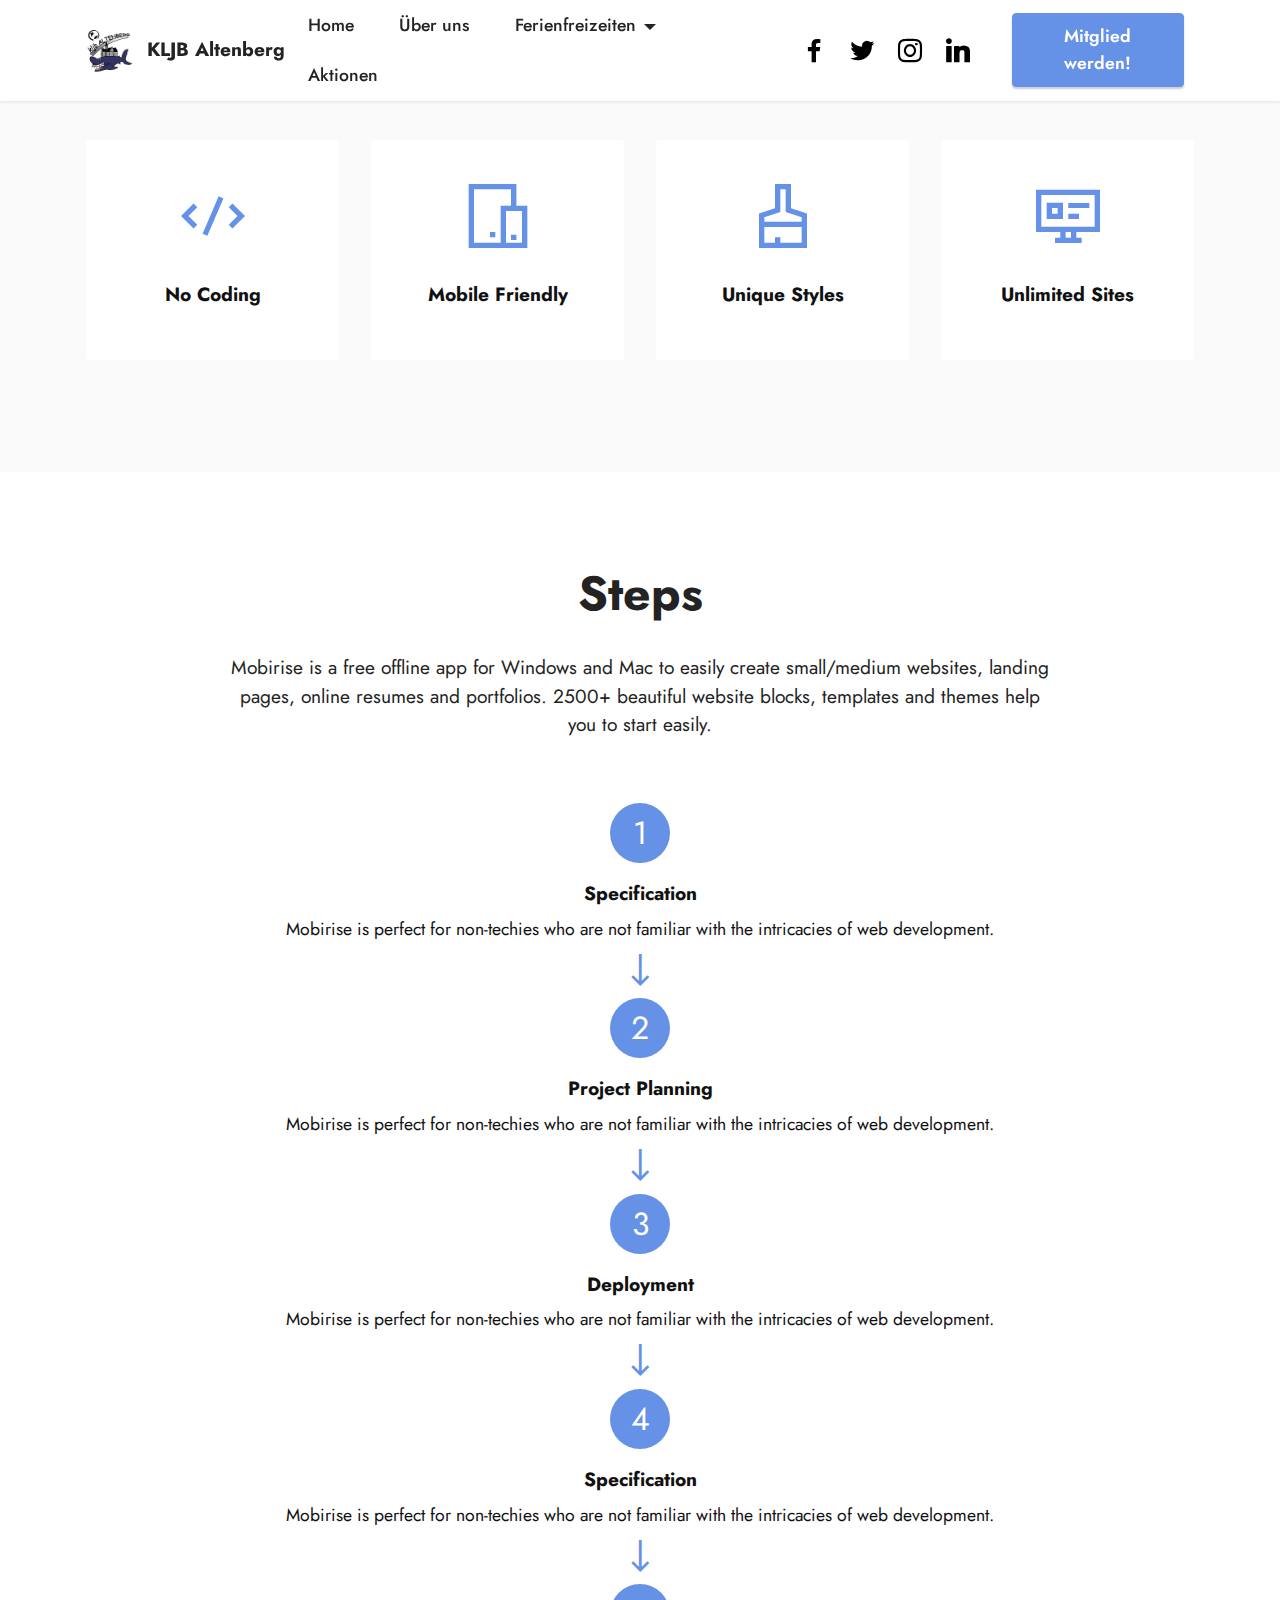
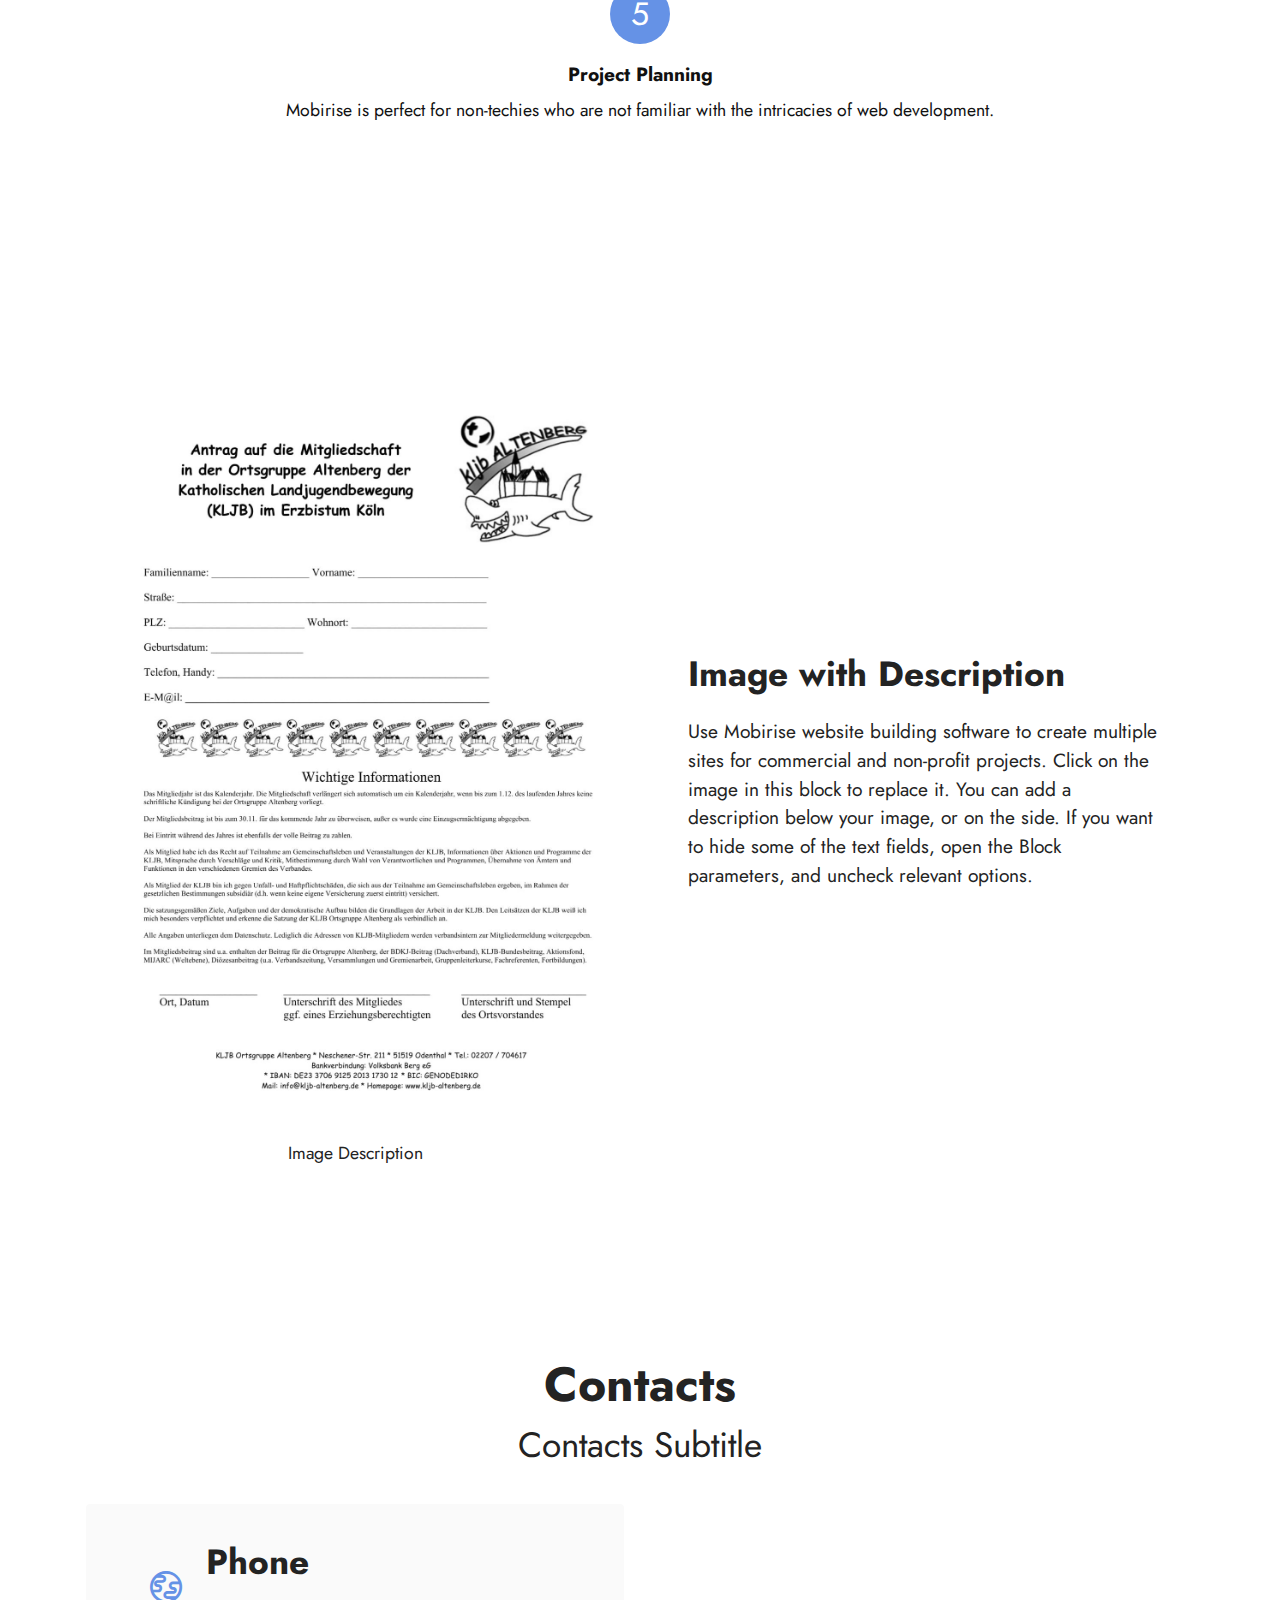
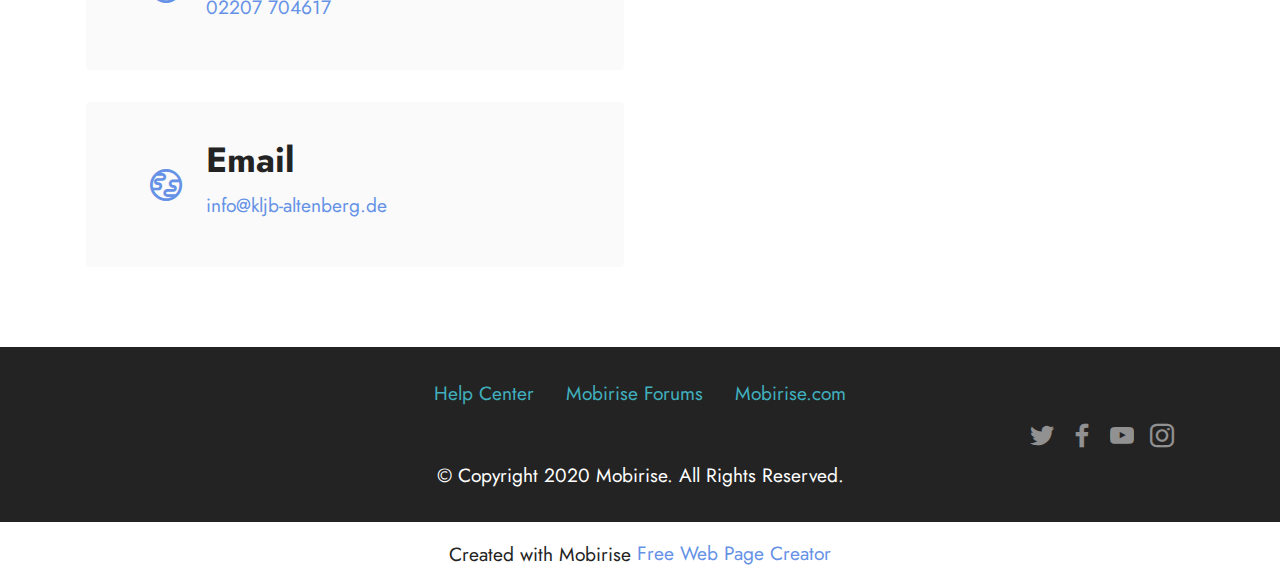
==== commit b2233ec4: "create github pages" ====
--- a/mitglied.html
+++ b/mitglied.html
@@ -53,7 +53,7 @@
                 </div>
             </button>
             <div class="collapse navbar-collapse" id="navbarSupportedContent">
-                <ul class="navbar-nav nav-dropdown" data-app-modern-menu="true"><li class="nav-item"><a class="nav-link link text-black show display-4" href="https://mobiri.se" aria-expanded="false">Home</a></li><li class="nav-item"><a class="nav-link link text-black show display-4" href="https://mobiri.se">Über uns</a></li>
+                <ul class="navbar-nav nav-dropdown" data-app-modern-menu="true"><li class="nav-item"><a class="nav-link link text-black show display-4" href="https://mobiri.se" aria-expanded="false">Home</a></li><li class="nav-item"><a class="nav-link link text-black show text-primary display-4" href="page2.html">Über uns</a></li>
                     <li class="nav-item dropdown"><a class="nav-link link text-black dropdown-toggle display-4" href="https://mobiri.se" data-toggle="dropdown-submenu" data-bs-toggle="dropdown" data-bs-auto-close="outside" aria-expanded="false">Ferienfreizeiten</a><div class="dropdown-menu" aria-labelledby="dropdown-281"><a class="text-black dropdown-item display-4" href="https://mobiri.se">Pfingstlager</a><a class="text-black dropdown-item display-4" href="https://mobiri.se">Kinderlager</a><a class="text-black dropdown-item display-4" href="https://mobiri.se">Jugendlager</a></div></li>
                     <li class="nav-item"><a class="nav-link link text-black display-4" href="https://mobiri.se">Aktionen</a>
                     </li></ul>
@@ -308,7 +308,7 @@
                 </div>
             </div>
             <div class="map-wrapper col-12 col-md-6">
-                <div class="google-map"></div>
+                <div class="google-map"><iframe frameborder="0" style="border:0" src="https://www.google.com/maps/embed/v1/place?key=AIzaSyCNveGQ9bfpKFwWzQLLftrR9hNiHwdqQG8&amp;q=kljb altenberg" allowfullscreen=""></iframe></div>
             </div>
         </div>
     </div>
@@ -364,7 +364,7 @@
             </div>
         </div>
     </div>
-</section><section class="display-7" style="padding: 0;align-items: center;justify-content: center;flex-wrap: wrap;    align-content: center;display: flex;position: relative;height: 4rem;"><a href="https://mobiri.se/2896449" style="flex: 1 1;height: 4rem;position: absolute;width: 100%;z-index: 1;"><img alt="" style="height: 4rem;" src="[data-uri]"></a><p style="margin: 0;text-align: center;" class="display-7">Designed with Mobirise &#8204;</p><a style="z-index:1" href="https://mobirise.com/web-page-maker.html">Free Web Page Creator</a></section><script src="assets/bootstrap/js/bootstrap.bundle.min.js"></script>  <script src="assets/smoothscroll/smooth-scroll.js"></script>  <script src="assets/ytplayer/index.js"></script>  <script src="assets/dropdown/js/navbar-dropdown.js"></script>  <script src="assets/theme/js/script.js"></script>  
+</section><section class="display-7" style="padding: 0;align-items: center;justify-content: center;flex-wrap: wrap;    align-content: center;display: flex;position: relative;height: 4rem;"><a href="https://mobiri.se/2896449" style="flex: 1 1;height: 4rem;position: absolute;width: 100%;z-index: 1;"><img alt="" style="height: 4rem;" src="[data-uri]"></a><p style="margin: 0;text-align: center;" class="display-7">Created with Mobirise &#8204;</p><a style="z-index:1" href="https://mobirise.com/web-page-maker.html">Free Web Page Creator</a></section><script src="assets/bootstrap/js/bootstrap.bundle.min.js"></script>  <script src="assets/smoothscroll/smooth-scroll.js"></script>  <script src="assets/ytplayer/index.js"></script>  <script src="assets/dropdown/js/navbar-dropdown.js"></script>  <script src="assets/theme/js/script.js"></script>  
   
   
 </body>
